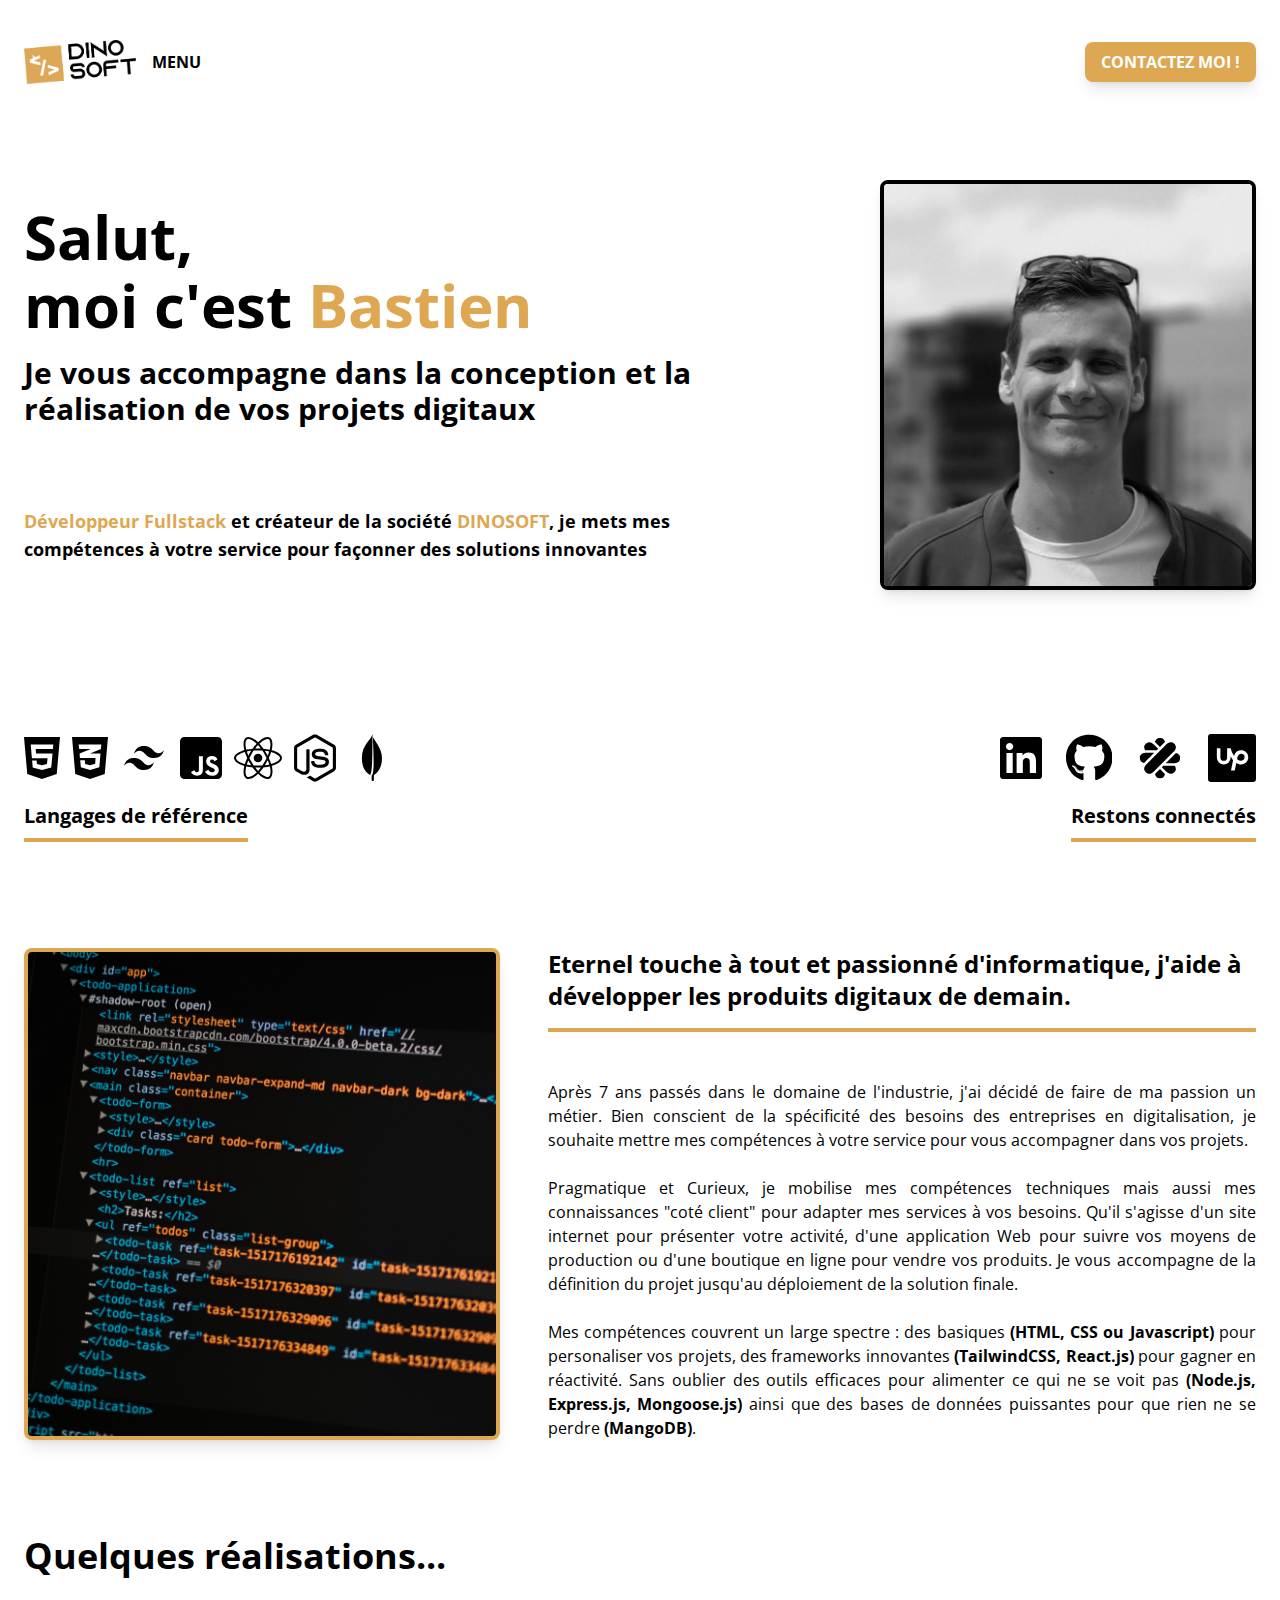
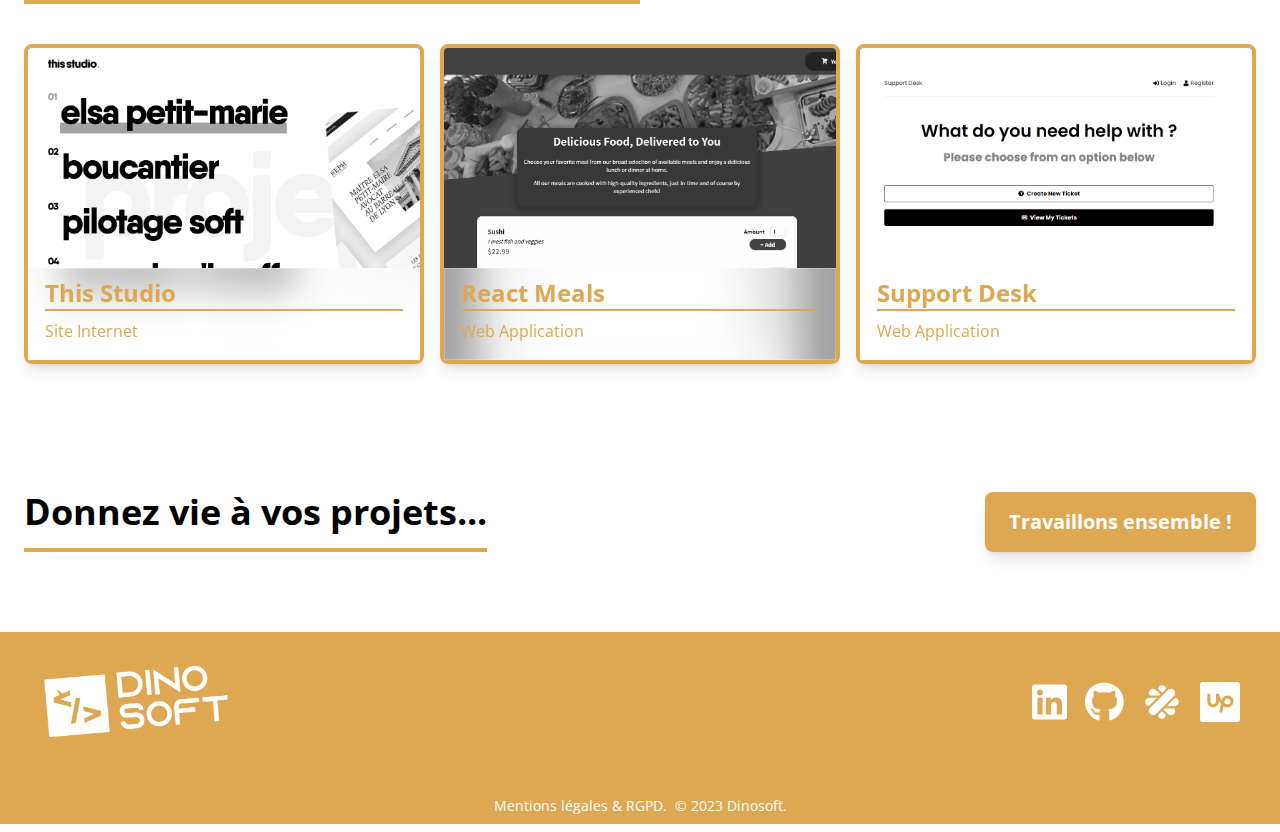
==== index.html @ 4c1377de "Add files via upload" ====
<!DOCTYPE html>
<html lang="en">
	<head>
		<meta charset="UTF-8" />
		<meta http-equiv="X-UA-Compatible" content="IE=edge" />
		<meta name="viewport" content="width=device-width, initial-scale=1.0" />
		<link rel="preconnect" href="https://fonts.googleapis.com" />
		<link rel="preconnect" href="https://fonts.gstatic.com" crossorigin />
		<link
			href="https://fonts.googleapis.com/css2?family=Open+Sans:wght@400;700&display=swap"
			rel="stylesheet"
		/>
		<script src="js/script.js" defer></script>
		<link rel="stylesheet" href="css/style.css" />
		<title>Dinosoft</title>
	</head>
	<body>
		<!-- Hero Section -->
		<section id="hero">
			<!-- Hero Container -->
			<div
				class="container max-w-7xl mx-auto px-6 py-8 md:py-10 h-full md:h-screen"
			>
				<!--Nav Bar container -->
				<nav
					class="flex items-center justify-between space-x-4 font-bold w-full"
				>
					<!-- Logo & Menu Container -->
					<div
						class="flex items-center justify-start w-full md:space-x-4 md:w-1/3"
					>
						<!-- logo -->
						<a class="group w-28" href="index.html">
							<img
								class="group-hover:scale-105"
								src="./src/logo1.png"
								alt="logo"
							/>
						</a>
						<!-- Menu -->
						<div
							id="md-btn"
							class="hidden md:block hover:text-orange cursor-pointer"
						>
							MENU
						</div>
						<div
							id="md-menu"
							class="hidden space-x-3 justify-w-full items-center"
						>
							<a href="#header" class="hover:text-orange">Accueil</a>
							<a href="#about" class="hover:text-orange">A-propos</a>
							<a href="#projects" class="hover:text-orange">Projets</a>
						</div>
					</div>
					<button
						class="hidden px-4 py-2 bg-orange shadow-lg text-white rounded-lg md:block md:hover:scale-110"
					>
						<a href="mailto:contact@dinosoft.net?subject=Contact&body=Message">
							CONTACTEZ MOI !
						</a>
					</button>
					<!-- Hamburger Button -->
					<div class="md:hidden">
						<button
							id="menu-btn"
							type="button "
							class="z-40 block hamburger md:hidden focus:outline-none"
						>
							<span class="hamburger-top"></span>
							<span class="hamburger-middle"></span>
							<span class="hamburger-bottom"></span>
						</button>
					</div>
				</nav>
				<!-- Mobile Menu -->
				<div
					id="menu"
					class="absolute top-0 left-0 bottom-0 hidden flex-col self-end w-full min-h-screen space-y-24 py-4 pt-40 text-xl font-bold text-white uppercase bg-orange z-30"
				>
					<!-- Mobile Menu Title -->
					<div class="flex flex-col space-y-6 pl-12">
						<a href="#header" class="hover:text-black">Accueil</a>
						<a href="#about" class="hover:text-black">A-propos</a>
						<a href="#projects" class="hover:text-black">Projets</a>
					</div>
					<!-- CTA BUTTON -->
					<button
						class="px-6 py-2 bg-white shadow-lg text-orange rounded-lg self-center hover:scale-110"
					>
						<a href="mailto:contact@dinosoft.net?subject=Contact&body=Message">
							CONTACTEZ MOI !
						</a>
					</button>
					<!-- Mobile Social Container -->
					<div class="flex items-end space-x-2 w-52 self-center">
						<div
							class="flex space-x-2 mx-auto w-full items-center justify-between"
						>
							<div class="group h-10">
								<a
									href="https://www.linkedin.com/company/dinosoft-web/"
									target="_blank"
								>
									<svg
										class="h-10 fill-white group-hover:scale-105"
										viewBox="0 0 448 512"
									>
										<path
											d="M416 32H31.9C14.3 32 0 46.5 0 64.3v383.4C0 465.5 14.3 480 31.9 480H416c17.6 0 32-14.5 32-32.3V64.3c0-17.8-14.4-32.3-32-32.3zM135.4 416H69V202.2h66.5V416zm-33.2-243c-21.3 0-38.5-17.3-38.5-38.5S80.9 96 102.2 96c21.2 0 38.5 17.3 38.5 38.5 0 21.3-17.2 38.5-38.5 38.5zm282.1 243h-66.4V312c0-24.8-.5-56.7-34.5-56.7-34.6 0-39.9 27-39.9 54.9V416h-66.4V202.2h63.7v29.2h.9c8.9-16.8 30.6-34.5 62.9-34.5 67.2 0 79.7 44.3 79.7 101.9V416z"
										/>
									</svg>
								</a>
							</div>
							<div class="group h-10">
								<a
									href="https://github.com/dinosoft-web?tab=repositories"
									target="_blank"
								>
									<svg
										class="h-10 fill-white group-hover:scale-105"
										viewBox="0 0 496 512"
									>
										<path
											d="M165.9 397.4c0 2-2.3 3.6-5.2 3.6-3.3.3-5.6-1.3-5.6-3.6 0-2 2.3-3.6 5.2-3.6 3-.3 5.6 1.3 5.6 3.6zm-31.1-4.5c-.7 2 1.3 4.3 4.3 4.9 2.6 1 5.6 0 6.2-2s-1.3-4.3-4.3-5.2c-2.6-.7-5.5.3-6.2 2.3zm44.2-1.7c-2.9.7-4.9 2.6-4.6 4.9.3 2 2.9 3.3 5.9 2.6 2.9-.7 4.9-2.6 4.6-4.6-.3-1.9-3-3.2-5.9-2.9zM244.8 8C106.1 8 0 113.3 0 252c0 110.9 69.8 205.8 169.5 239.2 12.8 2.3 17.3-5.6 17.3-12.1 0-6.2-.3-40.4-.3-61.4 0 0-70 15-84.7-29.8 0 0-11.4-29.1-27.8-36.6 0 0-22.9-15.7 1.6-15.4 0 0 24.9 2 38.6 25.8 21.9 38.6 58.6 27.5 72.9 20.9 2.3-16 8.8-27.1 16-33.7-55.9-6.2-112.3-14.3-112.3-110.5 0-27.5 7.6-41.3 23.6-58.9-2.6-6.5-11.1-33.3 2.6-67.9 20.9-6.5 69 27 69 27 20-5.6 41.5-8.5 62.8-8.5s42.8 2.9 62.8 8.5c0 0 48.1-33.6 69-27 13.7 34.7 5.2 61.4 2.6 67.9 16 17.7 25.8 31.5 25.8 58.9 0 96.5-58.9 104.2-114.8 110.5 9.2 7.9 17 22.9 17 46.4 0 33.7-.3 75.4-.3 83.6 0 6.5 4.6 14.4 17.3 12.1C428.2 457.8 496 362.9 496 252 496 113.3 383.5 8 244.8 8zM97.2 352.9c-1.3 1-1 3.3.7 5.2 1.6 1.6 3.9 2.3 5.2 1 1.3-1 1-3.3-.7-5.2-1.6-1.6-3.9-2.3-5.2-1zm-10.8-8.1c-.7 1.3.3 2.9 2.3 3.9 1.6 1 3.6.7 4.3-.7.7-1.3-.3-2.9-2.3-3.9-2-.6-3.6-.3-4.3.7zm32.4 35.6c-1.6 1.3-1 4.3 1.3 6.2 2.3 2.3 5.2 2.6 6.5 1 1.3-1.3.7-4.3-1.3-6.2-2.2-2.3-5.2-2.6-6.5-1zm-11.4-14.7c-1.6 1-1.6 3.6 0 5.9 1.6 2.3 4.3 3.3 5.6 2.3 1.6-1.3 1.6-3.9 0-6.2-1.4-2.3-4-3.3-5.6-2z"
										/>
									</svg>
								</a>
							</div>

							<div class="group h-10">
								<a
									href="https://www.malt.fr/profile/bastiengradon?overview=true"
									target="_blank"
								>
									<svg
										class="h-10 fill-white group-hover:scale-105"
										viewBox="0 0 512 512"
									>
										<path
											d="m408.4 103.8c-32.5-32.4-67.1-11.4-88.8 10.2L114.8 318.8c-21.7 21.7-44.4 54.7-10.2 88.8c34.1 34.1 67 11.4 88.7-10.3l204.8-204.8c21.7-21.6 42.7-56.3 10.3-88.7zm-195.7-8.4 43.4 43.4 44.1-44.2c3-3 6-5.8 9.1-8.4c-4.6-23.3-17.9-44.4-53.3-44.4c-35.4 0-48.7 21.2-53.2 44.5c3.3 2.9 6.6 5.8 9.9 9.1zm87.5 322.1-44.1-44.1-43.4 43.3c-3.3 3.3-6.5 6.4-9.8 9.2c5 23.8 19 45.5 53.1 45.5c34.2 0 48.3-21.9 53.2-45.7c-3-2.6-6-5.2-9-8.2zm-105.9-217h-83.6c-30.7 0-70 9.7-70 55.5c0 34.3 21.9 48.3 45.8 53.2c2.8-3.2 107.8-108.7 107.8-108.7zm231.5 2.3c-2.6 3-107.9 108.8-107.9 108.8h82.4c30.7 0 70-7.3 70-55.6c0-35.3-21.1-48.6-44.5-53.2zm-204.1-29.7 14.9-14.9-43.3-43.4c-21.7-21.7-54.6-44.4-88.8-10.2c-25 25-19.4 49.4-6.2 69.1c4.1-.3 123.4-.6 123.4-.6zm68.7 165.9-15 15 44.2 44.1c21.7 21.7 56.3 42.7 88.7 10.3c24.2-24.2 18.7-49.7 5.3-70c-4.3.3-123.2.6-123.2.6z"
										/>
									</svg>
								</a>
							</div>
							<div class="group h-10">
								<a
									href="https://www.upwork.com/freelancers/~01a2ab9fb6e3ab8fea"
									target="_blank"
								>
									<svg
										class="h-10 fill-white group-hover:scale-105"
										viewBox="0 0 1024 1024"
									>
										<path
											d="M777.837 512.103c-8.072 40.739-47.4 65.863-88.383 59.16-23.872-3.906-47.072-16.17-68.82-33.868l9.66-46.418c8.072-40.747 47.636-75.33 88.383-67.257a75.206 75.206 0 0 1 59.16 88.383zM1024 64v896a64 64 0 0 1-64 64H64a64 64 0 0 1-64-64V64A64 64 0 0 1 64 0h896a64 64 0 0 1 64 64zM735.19 347.66a153.207 153.207 0 0 0-179.225 116.63c-35.657-52.55-62.015-114.338-72.75-161.553l-75.743.001V499.34a71.416 71.416 0 0 1-142.832 0V302.739h-75.743v199.484a147.16 147.16 0 0 0 294.318 0v-30.958c13.3 31.507 30.584 62.625 52.566 89.934l-45.393 218.11h79.907L603.24 620.98a217.3 217.3 0 0 0 72.414 27.266c83.209 15.397 163.628-37.522 180.067-120.53A153.214 153.214 0 0 0 735.19 347.66z"
										/>
									</svg>
								</a>
							</div>
						</div>
					</div>
				</div>

				<!-- Information Container-->
				<div
					class="flex items-center justify-between flex-col space-y-8 my-10 md:flex-row-reverse md:mt-24 md:space-y-0"
				>
					<!-- Image container  -->
					<div
						class="relative flex items-end justify-center md:justify-end md:w-4/12"
					>
						<img
							src="./src/Profile Picture1.jpg"
							alt=""
							class="rounded-lg shadow-lg border-4 border-black w-full md:w-11/12 z-0"
						/>
					</div>

					<!-- Text Container -->
					<div
						class="flex flex-col md:w-8/12 mt-0 space-y-8 md:space-y-20 items-center justify-center md:items-start"
					>
						<div class="flex flex-col space-y-8 md:space-y-5">
							<div class="flex flex-col space-y-2">
								<h1 class="text-5xl font-bold md:text-6xl">Salut,</h1>
								<h1 class="text-5xl font-bold text-start md:text-6xl">
									moi c'est <span class="text-orange">Bastien</span>
								</h1>
							</div>
							<h2
								class="text-2xl font-bold md:text-3xl md:max-w-3xl text-start"
							>
								Je vous accompagne dans la conception et la réalisation de vos
								projets digitaux
							</h2>
						</div>

						<p class="text-md font-bold md:text-lg md:max-w-3xl text-start">
							<span class="text-orange">Développeur Fullstack</span> et créateur
							de la société <span class="text-orange">DINOSOFT</span>, je mets
							mes compétences à votre service pour façonner des solutions
							innovantes
						</p>
					</div>
				</div>
				<!-- Socials & Language Container -->
				<div
					class="flex flex-col items-center justify-center mt-5 md:flex-row md:justify-between md:mt-36"
				>
					<!-- Language Container -->
					<div class="flex flex-col items:center w-full md:w-64 md:items-start">
						<div
							class="flex flex-wrap space-x-2 mx-auto w-full items-center justify-between md:flex-nowrap md:space-x-3"
						>
							<div class="group relative h-20 md:h-12">
								<a href="#">
									<svg
										class="h-20 md:h-12 group-hover:fill-orange group-hover:scale-110"
										viewBox="0 0 384 512"
									>
										<path
											d="m0 32 34.9 395.8L191.5 480l157.6-52.2L384 32H0zm308.2 127.9H124.4l4.1 49.4h175.6l-13.6 148.4-97.9 27v.3h-1.1l-98.7-27.3-6-75.8h47.7L138 320l53.5 14.5 53.7-14.5 6-62.2H84.3L71.5 112.2h241.1l-4.4 47.7z"
										/>
									</svg>
								</a>
								<div
									class="hidden absolute -top-12 px-2 py-1 border-2 text-md mb-4 font-bold text-orange border-orange rounded-lg shadow-lg group-hover:block"
								>
									HTML5
								</div>
							</div>
							<div class="group relative h-20 md:h-12">
								<a href="#">
									<svg
										class="h-20 md:h-12 group-hover:fill-orange group-hover:scale-110"
										viewBox="0 0 384 512"
									>
										<path
											d="m0 32 34.9 395.8L192 480l157.1-52.2L384 32H0zm313.1 80-4.8 47.3L193 208.6l-.3.1h111.5l-12.8 146.6-98.2 28.7-98.8-29.2-6.4-73.9h48.9l3.2 38.3 52.6 13.3 54.7-15.4 3.7-61.6-166.3-.5v-.1l-.2.1-3.6-46.3L193.1 162l6.5-2.7H76.7L70.9 112h242.2z"
										/>
									</svg>
								</a>
								<div
									class="hidden absolute -top-12 px-2 py-1 border-2 text-md mb-4 font-bold text-orange border-orange rounded-lg shadow-lg group-hover:block"
								>
									CSS3
								</div>
							</div>
							<div class="group relative h-20 md:h-12">
								<a href="#">
									<svg
										class="h-20 md:h-12 group-hover:fill-orange group-hover:scale-110"
										viewBox="0 0 24 24"
									>
										<path
											d="M12 6.036c-2.667 0-4.333 1.325-5 3.976 1-1.325 2.167-1.822 3.5-1.491.761.189 1.305.738 1.906 1.345C13.387 10.855 14.522 12 17 12c2.667 0 4.333-1.325 5-3.976-1 1.325-2.166 1.822-3.5 1.491-.761-.189-1.305-.738-1.907-1.345-.98-.99-2.114-2.134-4.593-2.134zM7 12c-2.667 0-4.333 1.325-5 3.976 1-1.326 2.167-1.822 3.5-1.491.761.189 1.305.738 1.907 1.345.98.989 2.115 2.134 4.594 2.134 2.667 0 4.333-1.325 5-3.976-1 1.325-2.167 1.822-3.5 1.491-.761-.189-1.305-.738-1.906-1.345C10.613 13.145 9.478 12 7 12z"
										/>
									</svg>
								</a>
								<div
									class="hidden absolute -top-12 px-2 py-1 border-2 text-md mb-4 font-bold text-orange border-orange rounded-lg shadow-lg group-hover:block"
								>
									TAILWINDCSS
								</div>
							</div>
							<div class="group relative h-24 md:h-12">
								<a href="#">
									<svg
										class="h-20 md:h-12 group-hover:fill-orange group-hover:scale-110"
										viewBox="0 0 448 512"
									>
										<path
											d="M400 32H48C21.5 32 0 53.5 0 80v352c0 26.5 21.5 48 48 48h352c26.5 0 48-21.5 48-48V80c0-26.5-21.5-48-48-48zM243.8 381.4c0 43.6-25.6 63.5-62.9 63.5-33.7 0-53.2-17.4-63.2-38.5l34.3-20.7c6.6 11.7 12.6 21.6 27.1 21.6 13.8 0 22.6-5.4 22.6-26.5V237.7h42.1v143.7zm99.6 63.5c-39.1 0-64.4-18.6-76.7-43l34.3-19.8c9 14.7 20.8 25.6 41.5 25.6 17.4 0 28.6-8.7 28.6-20.8 0-14.4-11.4-19.5-30.7-28l-10.5-4.5c-30.4-12.9-50.5-29.2-50.5-63.5 0-31.6 24.1-55.6 61.6-55.6 26.8 0 46 9.3 59.8 33.7L368 290c-7.2-12.9-15-18-27.1-18-12.3 0-20.1 7.8-20.1 18 0 12.6 7.8 17.7 25.9 25.6l10.5 4.5c35.8 15.3 55.9 31 55.9 66.2 0 37.8-29.8 58.6-69.7 58.6z"
										/>
									</svg>
								</a>
								<div
									class="hidden absolute -top-12 px-2 py-1 border-2 text-md mb-4 font-bold text-orange border-orange rounded-lg shadow-lg group-hover:block"
								>
									JAVASCRIPT
								</div>
							</div>
							<div class="group relative h-20 md:h-12">
								<a href="#">
									<svg
										class="h-20 md:h-12 group-hover:fill-orange group-hover:scale-110"
										viewBox="0 0 512 512"
									>
										<path
											d="M418.2 177.2c-5.4-1.8-10.8-3.5-16.2-5.1.9-3.7 1.7-7.4 2.5-11.1 12.3-59.6 4.2-107.5-23.1-123.3-26.3-15.1-69.2.6-112.6 38.4-4.3 3.7-8.5 7.6-12.5 11.5-2.7-2.6-5.5-5.2-8.3-7.7-45.5-40.4-91.1-57.4-118.4-41.5-26.2 15.2-34 60.3-23 116.7 1.1 5.6 2.3 11.1 3.7 16.7-6.4 1.8-12.7 3.8-18.6 5.9C38.3 196.2 0 225.4 0 255.6c0 31.2 40.8 62.5 96.3 81.5 4.5 1.5 9 3 13.6 4.3-1.5 6-2.8 11.9-4 18-10.5 55.5-2.3 99.5 23.9 114.6 27 15.6 72.4-.4 116.6-39.1 3.5-3.1 7-6.3 10.5-9.7 4.4 4.3 9 8.4 13.6 12.4 42.8 36.8 85.1 51.7 111.2 36.6 27-15.6 35.8-62.9 24.4-120.5-.9-4.4-1.9-8.9-3-13.5 3.2-.9 6.3-1.9 9.4-2.9 57.7-19.1 99.5-50 99.5-81.7 0-30.3-39.4-59.7-93.8-78.4zM282.9 92.3c37.2-32.4 71.9-45.1 87.7-36 16.9 9.7 23.4 48.9 12.8 100.4-.7 3.4-1.4 6.7-2.3 10-22.2-5-44.7-8.6-67.3-10.6-13-18.6-27.2-36.4-42.6-53.1 3.9-3.7 7.7-7.2 11.7-10.7zM167.2 307.5c5.1 8.7 10.3 17.4 15.8 25.9-15.6-1.7-31.1-4.2-46.4-7.5 4.4-14.4 9.9-29.3 16.3-44.5 4.6 8.8 9.3 17.5 14.3 26.1zm-30.3-120.3c14.4-3.2 29.7-5.8 45.6-7.8-5.3 8.3-10.5 16.8-15.4 25.4-4.9 8.5-9.7 17.2-14.2 26-6.3-14.9-11.6-29.5-16-43.6zm27.4 68.9c6.6-13.8 13.8-27.3 21.4-40.6s15.8-26.2 24.4-38.9c15-1.1 30.3-1.7 45.9-1.7s31 .6 45.9 1.7c8.5 12.6 16.6 25.5 24.3 38.7s14.9 26.7 21.7 40.4c-6.7 13.8-13.9 27.4-21.6 40.8-7.6 13.3-15.7 26.2-24.2 39-14.9 1.1-30.4 1.6-46.1 1.6s-30.9-.5-45.6-1.4c-8.7-12.7-16.9-25.7-24.6-39s-14.8-26.8-21.5-40.6zm180.6 51.2c5.1-8.8 9.9-17.7 14.6-26.7 6.4 14.5 12 29.2 16.9 44.3-15.5 3.5-31.2 6.2-47 8 5.4-8.4 10.5-17 15.5-25.6zm14.4-76.5c-4.7-8.8-9.5-17.6-14.5-26.2-4.9-8.5-10-16.9-15.3-25.2 16.1 2 31.5 4.7 45.9 8-4.6 14.8-10 29.2-16.1 43.4zM256.2 118.3c10.5 11.4 20.4 23.4 29.6 35.8-19.8-.9-39.7-.9-59.5 0 9.8-12.9 19.9-24.9 29.9-35.8zM140.2 57c16.8-9.8 54.1 4.2 93.4 39 2.5 2.2 5 4.6 7.6 7-15.5 16.7-29.8 34.5-42.9 53.1-22.6 2-45 5.5-67.2 10.4-1.3-5.1-2.4-10.3-3.5-15.5-9.4-48.4-3.2-84.9 12.6-94zm-24.5 263.6c-4.2-1.2-8.3-2.5-12.4-3.9-21.3-6.7-45.5-17.3-63-31.2-10.1-7-16.9-17.8-18.8-29.9 0-18.3 31.6-41.7 77.2-57.6 5.7-2 11.5-3.8 17.3-5.5 6.8 21.7 15 43 24.5 63.6-9.6 20.9-17.9 42.5-24.8 64.5zm116.6 98c-16.5 15.1-35.6 27.1-56.4 35.3-11.1 5.3-23.9 5.8-35.3 1.3-15.9-9.2-22.5-44.5-13.5-92 1.1-5.6 2.3-11.2 3.7-16.7 22.4 4.8 45 8.1 67.9 9.8 13.2 18.7 27.7 36.6 43.2 53.4-3.2 3.1-6.4 6.1-9.6 8.9zm24.5-24.3c-10.2-11-20.4-23.2-30.3-36.3 9.6.4 19.5.6 29.5.6 10.3 0 20.4-.2 30.4-.7-9.2 12.7-19.1 24.8-29.6 36.4zm130.7 30c-.9 12.2-6.9 23.6-16.5 31.3-15.9 9.2-49.8-2.8-86.4-34.2-4.2-3.6-8.4-7.5-12.7-11.5 15.3-16.9 29.4-34.8 42.2-53.6 22.9-1.9 45.7-5.4 68.2-10.5 1 4.1 1.9 8.2 2.7 12.2 4.9 21.6 5.7 44.1 2.5 66.3zm18.2-107.5c-2.8.9-5.6 1.8-8.5 2.6-7-21.8-15.6-43.1-25.5-63.8 9.6-20.4 17.7-41.4 24.5-62.9 5.2 1.5 10.2 3.1 15 4.7 46.6 16 79.3 39.8 79.3 58 0 19.6-34.9 44.9-84.8 61.4zm-149.7-15c25.3 0 45.8-20.5 45.8-45.8s-20.5-45.8-45.8-45.8c-25.3 0-45.8 20.5-45.8 45.8s20.5 45.8 45.8 45.8z"
										/>
									</svg>
								</a>
								<div
									class="hidden absolute -top-12 px-2 py-1 border-2 text-md mb-4 font-bold text-orange border-orange rounded-lg shadow-lg group-hover:block"
								>
									REACT.JS
								</div>
							</div>
							<div class="group relative h-20 md:h-12">
								<a href="#">
									<svg
										viewBox="0 0 448 512"
										class="h-20 md:h-12 group-hover:fill-orange group-hover:scale-110"
									>
										<path
											d="M224 508c-6.7 0-13.5-1.8-19.4-5.2l-61.7-36.5c-9.2-5.2-4.7-7-1.7-8 12.3-4.3 14.8-5.2 27.9-12.7 1.4-.8 3.2-.5 4.6.4l47.4 28.1c1.7 1 4.1 1 5.7 0l184.7-106.6c1.7-1 2.8-3 2.8-5V149.3c0-2.1-1.1-4-2.9-5.1L226.8 37.7c-1.7-1-4-1-5.7 0L36.6 144.3c-1.8 1-2.9 3-2.9 5.1v213.1c0 2 1.1 4 2.9 4.9l50.6 29.2c27.5 13.7 44.3-2.4 44.3-18.7V167.5c0-3 2.4-5.3 5.4-5.3h23.4c2.9 0 5.4 2.3 5.4 5.3V378c0 36.6-20 57.6-54.7 57.6-10.7 0-19.1 0-42.5-11.6l-48.4-27.9C8.1 389.2.7 376.3.7 362.4V149.3c0-13.8 7.4-26.8 19.4-33.7L204.6 9c11.7-6.6 27.2-6.6 38.8 0l184.7 106.7c12 6.9 19.4 19.8 19.4 33.7v213.1c0 13.8-7.4 26.7-19.4 33.7L243.4 502.8c-5.9 3.4-12.6 5.2-19.4 5.2zm149.1-210.1c0-39.9-27-50.5-83.7-58-57.4-7.6-63.2-11.5-63.2-24.9 0-11.1 4.9-25.9 47.4-25.9 37.9 0 51.9 8.2 57.7 33.8.5 2.4 2.7 4.2 5.2 4.2h24c1.5 0 2.9-.6 3.9-1.7s1.5-2.6 1.4-4.1c-3.7-44.1-33-64.6-92.2-64.6-52.7 0-84.1 22.2-84.1 59.5 0 40.4 31.3 51.6 81.8 56.6 60.5 5.9 65.2 14.8 65.2 26.7 0 20.6-16.6 29.4-55.5 29.4-48.9 0-59.6-12.3-63.2-36.6-.4-2.6-2.6-4.5-5.3-4.5h-23.9c-3 0-5.3 2.4-5.3 5.3 0 31.1 16.9 68.2 97.8 68.2 58.4-.1 92-23.2 92-63.4z"
										/>
									</svg>
								</a>
								<div
									class="hidden absolute -top-12 px-2 py-1 border-2 text-md mb-4 font-bold text-orange border-orange rounded-lg shadow-lg group-hover:block"
								>
									NODE.JS
								</div>
							</div>
							<div class="group relative h-20 md:h-12">
								<a href="#">
									<svg
										viewBox="0 0 100 100"
										class="h-20 md:h-12 group-hover:fill-orange group-hover:scale-110"
									>
										<path
											d="M51.167,0c-1.959,11.753-22.245,21.568-22.245,50.217c0,25.908,14.264,33.808,17.203,35.033
	C51.511,79.617,50.677,33.056,51.167,0z"
										/>
										<path
											d="M51.875,6.375c2.5,6.625,18.918,23.273,18.918,43.842s-9.06,30.118-16.895,35.749c0,0,0,7.897,0,9.611
	s-1.377,2.571-2.234,2.571s-2.418-0.796-2.418-2.143s0-9.427,0-9.427C56.346,83.395,52.242,27.066,51.875,6.375z"
										/>
									</svg>
								</a>
								<div
									class="hidden absolute -top-12 px-2 py-1 border-2 text-md mb-4 font-bold text-orange border-orange rounded-lg shadow-lg group-hover:block"
								>
									MANGODB
								</div>
							</div>
						</div>
						<h1
							class="text-center border-b-4 border-orange mt-5 pb-2 font-bold text-xl md:text-start"
						>
							Langages de référence
						</h1>
					</div>
					<!-- Social Container -->
					<div class="hidden md:flex md:flex-col items-end space-x-3 w-64">
						<div
							class="flex space-x-3 mx-auto w-full items-center justify-between"
						>
							<div class="group h-24 md:h-12">
								<a
									href="https://www.linkedin.com/company/dinosoft-web/"
									target="_blank"
								>
									<svg
										class="h-24 md:h-12 group-hover:fill-orange group-hover:scale-110"
										viewBox="0 0 448 512"
									>
										<path
											d="M416 32H31.9C14.3 32 0 46.5 0 64.3v383.4C0 465.5 14.3 480 31.9 480H416c17.6 0 32-14.5 32-32.3V64.3c0-17.8-14.4-32.3-32-32.3zM135.4 416H69V202.2h66.5V416zm-33.2-243c-21.3 0-38.5-17.3-38.5-38.5S80.9 96 102.2 96c21.2 0 38.5 17.3 38.5 38.5 0 21.3-17.2 38.5-38.5 38.5zm282.1 243h-66.4V312c0-24.8-.5-56.7-34.5-56.7-34.6 0-39.9 27-39.9 54.9V416h-66.4V202.2h63.7v29.2h.9c8.9-16.8 30.6-34.5 62.9-34.5 67.2 0 79.7 44.3 79.7 101.9V416z"
										/>
									</svg>
								</a>
							</div>
							<div class="group h-24 md:h-12">
								<a
									href="https://github.com/dinosoft-web?tab=repositories"
									target="_blank"
								>
									<svg
										class="h-24 md:h-12 group-hover:fill-orange group-hover:scale-110"
										viewBox="0 0 496 512"
									>
										<path
											d="M165.9 397.4c0 2-2.3 3.6-5.2 3.6-3.3.3-5.6-1.3-5.6-3.6 0-2 2.3-3.6 5.2-3.6 3-.3 5.6 1.3 5.6 3.6zm-31.1-4.5c-.7 2 1.3 4.3 4.3 4.9 2.6 1 5.6 0 6.2-2s-1.3-4.3-4.3-5.2c-2.6-.7-5.5.3-6.2 2.3zm44.2-1.7c-2.9.7-4.9 2.6-4.6 4.9.3 2 2.9 3.3 5.9 2.6 2.9-.7 4.9-2.6 4.6-4.6-.3-1.9-3-3.2-5.9-2.9zM244.8 8C106.1 8 0 113.3 0 252c0 110.9 69.8 205.8 169.5 239.2 12.8 2.3 17.3-5.6 17.3-12.1 0-6.2-.3-40.4-.3-61.4 0 0-70 15-84.7-29.8 0 0-11.4-29.1-27.8-36.6 0 0-22.9-15.7 1.6-15.4 0 0 24.9 2 38.6 25.8 21.9 38.6 58.6 27.5 72.9 20.9 2.3-16 8.8-27.1 16-33.7-55.9-6.2-112.3-14.3-112.3-110.5 0-27.5 7.6-41.3 23.6-58.9-2.6-6.5-11.1-33.3 2.6-67.9 20.9-6.5 69 27 69 27 20-5.6 41.5-8.5 62.8-8.5s42.8 2.9 62.8 8.5c0 0 48.1-33.6 69-27 13.7 34.7 5.2 61.4 2.6 67.9 16 17.7 25.8 31.5 25.8 58.9 0 96.5-58.9 104.2-114.8 110.5 9.2 7.9 17 22.9 17 46.4 0 33.7-.3 75.4-.3 83.6 0 6.5 4.6 14.4 17.3 12.1C428.2 457.8 496 362.9 496 252 496 113.3 383.5 8 244.8 8zM97.2 352.9c-1.3 1-1 3.3.7 5.2 1.6 1.6 3.9 2.3 5.2 1 1.3-1 1-3.3-.7-5.2-1.6-1.6-3.9-2.3-5.2-1zm-10.8-8.1c-.7 1.3.3 2.9 2.3 3.9 1.6 1 3.6.7 4.3-.7.7-1.3-.3-2.9-2.3-3.9-2-.6-3.6-.3-4.3.7zm32.4 35.6c-1.6 1.3-1 4.3 1.3 6.2 2.3 2.3 5.2 2.6 6.5 1 1.3-1.3.7-4.3-1.3-6.2-2.2-2.3-5.2-2.6-6.5-1zm-11.4-14.7c-1.6 1-1.6 3.6 0 5.9 1.6 2.3 4.3 3.3 5.6 2.3 1.6-1.3 1.6-3.9 0-6.2-1.4-2.3-4-3.3-5.6-2z"
										/>
									</svg>
								</a>
							</div>

							<div class="group h-24 md:h-12">
								<a
									href="https://www.malt.fr/profile/bastiengradon?overview=true"
									target="_blank"
								>
									<svg
										class="h-24 md:h-12 group-hover:fill-orange group-hover:scale-110"
										viewBox="0 0 512 512"
									>
										<path
											d="m408.4 103.8c-32.5-32.4-67.1-11.4-88.8 10.2L114.8 318.8c-21.7 21.7-44.4 54.7-10.2 88.8c34.1 34.1 67 11.4 88.7-10.3l204.8-204.8c21.7-21.6 42.7-56.3 10.3-88.7zm-195.7-8.4 43.4 43.4 44.1-44.2c3-3 6-5.8 9.1-8.4c-4.6-23.3-17.9-44.4-53.3-44.4c-35.4 0-48.7 21.2-53.2 44.5c3.3 2.9 6.6 5.8 9.9 9.1zm87.5 322.1-44.1-44.1-43.4 43.3c-3.3 3.3-6.5 6.4-9.8 9.2c5 23.8 19 45.5 53.1 45.5c34.2 0 48.3-21.9 53.2-45.7c-3-2.6-6-5.2-9-8.2zm-105.9-217h-83.6c-30.7 0-70 9.7-70 55.5c0 34.3 21.9 48.3 45.8 53.2c2.8-3.2 107.8-108.7 107.8-108.7zm231.5 2.3c-2.6 3-107.9 108.8-107.9 108.8h82.4c30.7 0 70-7.3 70-55.6c0-35.3-21.1-48.6-44.5-53.2zm-204.1-29.7 14.9-14.9-43.3-43.4c-21.7-21.7-54.6-44.4-88.8-10.2c-25 25-19.4 49.4-6.2 69.1c4.1-.3 123.4-.6 123.4-.6zm68.7 165.9-15 15 44.2 44.1c21.7 21.7 56.3 42.7 88.7 10.3c24.2-24.2 18.7-49.7 5.3-70c-4.3.3-123.2.6-123.2.6z"
										/>
									</svg>
								</a>
							</div>
							<div class="group h-24 md:h-12">
								<a
									href="https://www.upwork.com/freelancers/~01a2ab9fb6e3ab8fea"
									target="_blank"
								>
									<svg
										class="h-24 md:h-12 group-hover:fill-orange group-hover:scale-110"
										viewBox="0 0 1024 1024"
									>
										<path
											d="M777.837 512.103c-8.072 40.739-47.4 65.863-88.383 59.16-23.872-3.906-47.072-16.17-68.82-33.868l9.66-46.418c8.072-40.747 47.636-75.33 88.383-67.257a75.206 75.206 0 0 1 59.16 88.383zM1024 64v896a64 64 0 0 1-64 64H64a64 64 0 0 1-64-64V64A64 64 0 0 1 64 0h896a64 64 0 0 1 64 64zM735.19 347.66a153.207 153.207 0 0 0-179.225 116.63c-35.657-52.55-62.015-114.338-72.75-161.553l-75.743.001V499.34a71.416 71.416 0 0 1-142.832 0V302.739h-75.743v199.484a147.16 147.16 0 0 0 294.318 0v-30.958c13.3 31.507 30.584 62.625 52.566 89.934l-45.393 218.11h79.907L603.24 620.98a217.3 217.3 0 0 0 72.414 27.266c83.209 15.397 163.628-37.522 180.067-120.53A153.214 153.214 0 0 0 735.19 347.66z"
										/>
									</svg>
								</a>
							</div>
						</div>
						<h1
							class="text-center border-b-4 border-orange mt-5 pb-2 font-bold text-xl"
						>
							Restons connectés
						</h1>
					</div>
				</div>
			</div>
		</section>
		<section id="about">
			<!-- About Container -->
			<div
				class="container flex flex-col space-y-6 max-w-7xl mx-auto px-6 py-8 md:py-12 md:flex-row md:space-y-0 md:space-x-4"
			>
				<!-- Img Container -->
				<div
					id="images"
					class="w-full h-60 md:w-2/3 md:h-auto rounded-lg shadow-lg mr-8 border-4 border-orange"
				></div>
				<!-- Text Container -->
				<div class="w-full flex flex-col items-center justify-center space-y-6">
					<h1
						class="text-center font-bold text-2xl mb-6 pb-4 border-b-4 border-orange md:text-start"
					>
						Eternel touche à tout et passionné d'informatique, j'aide à
						développer les produits digitaux de demain.
					</h1>
					<p class="text-justify">
						Après 7 ans passés dans le domaine de l'industrie, j'ai décidé de
						faire de ma passion un métier. Bien conscient de la spécificité des
						besoins des entreprises en digitalisation, je souhaite mettre mes
						compétences à votre service pour vous accompagner dans vos projets.
					</p>
					<p class="text-justify">
						Pragmatique et Curieux, je mobilise mes compétences techniques mais
						aussi mes connaissances "coté client" pour adapter mes services à
						vos besoins. Qu'il s'agisse d'un site internet pour présenter votre
						activité, d'une application Web pour suivre vos moyens de production
						ou d'une boutique en ligne pour vendre vos produits. Je vous
						accompagne de la définition du projet jusqu'au déploiement de la
						solution finale.
					</p>
					<p class="text-justify">
						Mes compétences couvrent un large spectre : des basiques
						<span class="font-bold">(HTML, CSS ou Javascript)</span> pour
						personaliser vos projets, des frameworks innovantes
						<span class="font-bold">(TailwindCSS, React.js)</span> pour gagner
						en réactivité. Sans oublier des outils efficaces pour alimenter ce
						qui ne se voit pas
						<span class="font-bold">(Node.js, Express.js, Mongoose.js)</span>
						ainsi que des bases de données puissantes pour que rien ne se perdre
						<span class="font-bold">(MangoDB)</span>.
					</p>
				</div>
			</div>
		</section>
		<section id="projects">
			<!-- Project Container -->
			<div
				class="container flex flex-col space-y-10 max-w-7xl mx-auto px-6 py-8 md:py-12"
			>
				<!-- Header -->
				<div class="text-4xl font-bold border-b-4 border-orange pb-6 w-1/2">
					Quelques réalisations...
				</div>
				<!-- Card Container-->
				<div
					class="flex flex-col space-y-6 items-center justify-center md:flex-row md:space-y-0 md:space-x-4"
				>
					<!-- Card 1 -->
					<div
						id="card-1"
						class="relative group w-full h-80 text-orange border-4 border-orange rounded-lg shadow-lg flex flex-col items-start justify-end md:w-1/3 hover:bg-white hover:border-4 hover:border-orange"
					>
						<!-- Card Title Container -->
						<div class="card-title w-full pt-2">
							<h2
								class="font-bold text-2xl mx-4 border-b-2 border-orange group-hover:hidden"
							>
								This Studio
							</h2>
							<p class="text-md mx-4 mt-2 mb-4 group-hover:hidden">
								Site Internet
							</p>
						</div>
						<!-- Tag Container  -->
						<div
							class="absolute bottom-4 items-center space-x-2 hidden text-white group-hover:flex px-4"
						>
							<!-- Tag -->
							<div class="text-xs font-bold bg-orange py-2 px-6 rounded-lg">
								HTML
							</div>
							<!-- Tag -->
							<div class="text-xs font-bold bg-orange py-2 px-6 rounded-lg">
								CSS
							</div>
							<!-- Tag -->
							<div class="text-xs font-bold bg-orange py-2 px-6 rounded-lg">
								JS
							</div>
						</div>
						<!-- Action Container -->
						<div
							class="absolute top-4 right-4 hidden space-x-3 px-4 justify-center items-center group-hover:flex"
						>
							<div class="h-8">
								<a href="#">
									<svg class="h-8 fill-orange" viewBox="0 0 496 512">
										<path
											d="M165.9 397.4c0 2-2.3 3.6-5.2 3.6-3.3.3-5.6-1.3-5.6-3.6 0-2 2.3-3.6 5.2-3.6 3-.3 5.6 1.3 5.6 3.6zm-31.1-4.5c-.7 2 1.3 4.3 4.3 4.9 2.6 1 5.6 0 6.2-2s-1.3-4.3-4.3-5.2c-2.6-.7-5.5.3-6.2 2.3zm44.2-1.7c-2.9.7-4.9 2.6-4.6 4.9.3 2 2.9 3.3 5.9 2.6 2.9-.7 4.9-2.6 4.6-4.6-.3-1.9-3-3.2-5.9-2.9zM244.8 8C106.1 8 0 113.3 0 252c0 110.9 69.8 205.8 169.5 239.2 12.8 2.3 17.3-5.6 17.3-12.1 0-6.2-.3-40.4-.3-61.4 0 0-70 15-84.7-29.8 0 0-11.4-29.1-27.8-36.6 0 0-22.9-15.7 1.6-15.4 0 0 24.9 2 38.6 25.8 21.9 38.6 58.6 27.5 72.9 20.9 2.3-16 8.8-27.1 16-33.7-55.9-6.2-112.3-14.3-112.3-110.5 0-27.5 7.6-41.3 23.6-58.9-2.6-6.5-11.1-33.3 2.6-67.9 20.9-6.5 69 27 69 27 20-5.6 41.5-8.5 62.8-8.5s42.8 2.9 62.8 8.5c0 0 48.1-33.6 69-27 13.7 34.7 5.2 61.4 2.6 67.9 16 17.7 25.8 31.5 25.8 58.9 0 96.5-58.9 104.2-114.8 110.5 9.2 7.9 17 22.9 17 46.4 0 33.7-.3 75.4-.3 83.6 0 6.5 4.6 14.4 17.3 12.1C428.2 457.8 496 362.9 496 252 496 113.3 383.5 8 244.8 8zM97.2 352.9c-1.3 1-1 3.3.7 5.2 1.6 1.6 3.9 2.3 5.2 1 1.3-1 1-3.3-.7-5.2-1.6-1.6-3.9-2.3-5.2-1zm-10.8-8.1c-.7 1.3.3 2.9 2.3 3.9 1.6 1 3.6.7 4.3-.7.7-1.3-.3-2.9-2.3-3.9-2-.6-3.6-.3-4.3.7zm32.4 35.6c-1.6 1.3-1 4.3 1.3 6.2 2.3 2.3 5.2 2.6 6.5 1 1.3-1.3.7-4.3-1.3-6.2-2.2-2.3-5.2-2.6-6.5-1zm-11.4-14.7c-1.6 1-1.6 3.6 0 5.9 1.6 2.3 4.3 3.3 5.6 2.3 1.6-1.3 1.6-3.9 0-6.2-1.4-2.3-4-3.3-5.6-2z"
										/>
									</svg>
								</a>
							</div>
							<div class="h-6">
								<a href="#">
									<svg class="h-6 fill-orange" viewBox="0 0 496 512">
										<path
											d="M320 0c-17.7 0-32 14.3-32 32s14.3 32 32 32h82.7L201.4 265.4c-12.5 12.5-12.5 32.8 0 45.3s32.8 12.5 45.3 0L448 109.3V192c0 17.7 14.3 32 32 32s32-14.3 32-32V32c0-17.7-14.3-32-32-32H320zM80 32C35.8 32 0 67.8 0 112V432c0 44.2 35.8 80 80 80H400c44.2 0 80-35.8 80-80V320c0-17.7-14.3-32-32-32s-32 14.3-32 32V432c0 8.8-7.2 16-16 16H80c-8.8 0-16-7.2-16-16V112c0-8.8 7.2-16 16-16H192c17.7 0 32-14.3 32-32s-14.3-32-32-32H80z"
										/>
									</svg>
								</a>
							</div>
						</div>
						<!-- Logo -->
						<div
							class="absolute hidden top-1/2 -translate-y-1/2 left-1/2 -translate-x-1/2 w-64 group-hover:block"
						>
							<img class="w-64 h-auto" src="./src/logo1.png" alt="" />
						</div>
					</div>

					<!-- Card 2 -->
					<div
						id="card-2"
						class="relative group w-full h-80 text-orange border-4 border-orange rounded-lg shadow-lg flex flex-col items-start justify-end md:w-1/3 hover:bg-white hover:border-4 hover:border-orange"
					>
						<!-- Card Title Container -->
						<div class="card-title w-full pt-2">
							<h2
								class="font-bold text-2xl mx-4 border-b-2 border-orange group-hover:hidden"
							>
								React Meals
							</h2>
							<p class="text-md mx-4 mt-2 mb-4 group-hover:hidden">
								Web Application
							</p>
						</div>
						<!-- Tag Container  -->
						<div
							class="absolute bottom-4 items-center space-x-2 hidden text-white group-hover:flex px-4"
						>
							<!-- Tag -->
							<div class="text-xs font-bold bg-orange py-2 px-6 rounded-lg">
								REACT.JS
							</div>
							<!-- Tag -->
							<div class="text-xs font-bold bg-orange py-2 px-6 rounded-lg">
								FIREBASE
							</div>
						</div>
						<!-- Action Container -->
						<div
							class="absolute top-4 right-4 hidden space-x-3 px-4 justify-center items-center group-hover:flex"
						>
							<div class="h-8">
								<a
									href="https://github.com/dinosoft-web/React-Meals"
									target="_blank"
								>
									<svg class="h-8 fill-orange" viewBox="0 0 496 512">
										<path
											d="M165.9 397.4c0 2-2.3 3.6-5.2 3.6-3.3.3-5.6-1.3-5.6-3.6 0-2 2.3-3.6 5.2-3.6 3-.3 5.6 1.3 5.6 3.6zm-31.1-4.5c-.7 2 1.3 4.3 4.3 4.9 2.6 1 5.6 0 6.2-2s-1.3-4.3-4.3-5.2c-2.6-.7-5.5.3-6.2 2.3zm44.2-1.7c-2.9.7-4.9 2.6-4.6 4.9.3 2 2.9 3.3 5.9 2.6 2.9-.7 4.9-2.6 4.6-4.6-.3-1.9-3-3.2-5.9-2.9zM244.8 8C106.1 8 0 113.3 0 252c0 110.9 69.8 205.8 169.5 239.2 12.8 2.3 17.3-5.6 17.3-12.1 0-6.2-.3-40.4-.3-61.4 0 0-70 15-84.7-29.8 0 0-11.4-29.1-27.8-36.6 0 0-22.9-15.7 1.6-15.4 0 0 24.9 2 38.6 25.8 21.9 38.6 58.6 27.5 72.9 20.9 2.3-16 8.8-27.1 16-33.7-55.9-6.2-112.3-14.3-112.3-110.5 0-27.5 7.6-41.3 23.6-58.9-2.6-6.5-11.1-33.3 2.6-67.9 20.9-6.5 69 27 69 27 20-5.6 41.5-8.5 62.8-8.5s42.8 2.9 62.8 8.5c0 0 48.1-33.6 69-27 13.7 34.7 5.2 61.4 2.6 67.9 16 17.7 25.8 31.5 25.8 58.9 0 96.5-58.9 104.2-114.8 110.5 9.2 7.9 17 22.9 17 46.4 0 33.7-.3 75.4-.3 83.6 0 6.5 4.6 14.4 17.3 12.1C428.2 457.8 496 362.9 496 252 496 113.3 383.5 8 244.8 8zM97.2 352.9c-1.3 1-1 3.3.7 5.2 1.6 1.6 3.9 2.3 5.2 1 1.3-1 1-3.3-.7-5.2-1.6-1.6-3.9-2.3-5.2-1zm-10.8-8.1c-.7 1.3.3 2.9 2.3 3.9 1.6 1 3.6.7 4.3-.7.7-1.3-.3-2.9-2.3-3.9-2-.6-3.6-.3-4.3.7zm32.4 35.6c-1.6 1.3-1 4.3 1.3 6.2 2.3 2.3 5.2 2.6 6.5 1 1.3-1.3.7-4.3-1.3-6.2-2.2-2.3-5.2-2.6-6.5-1zm-11.4-14.7c-1.6 1-1.6 3.6 0 5.9 1.6 2.3 4.3 3.3 5.6 2.3 1.6-1.3 1.6-3.9 0-6.2-1.4-2.3-4-3.3-5.6-2z"
										/>
									</svg>
								</a>
							</div>
							<div class="h-6">
								<a href="https://react-meals-nine.vercel.app/" target="_blank">
									<svg class="h-6 fill-orange" viewBox="0 0 496 512">
										<path
											d="M320 0c-17.7 0-32 14.3-32 32s14.3 32 32 32h82.7L201.4 265.4c-12.5 12.5-12.5 32.8 0 45.3s32.8 12.5 45.3 0L448 109.3V192c0 17.7 14.3 32 32 32s32-14.3 32-32V32c0-17.7-14.3-32-32-32H320zM80 32C35.8 32 0 67.8 0 112V432c0 44.2 35.8 80 80 80H400c44.2 0 80-35.8 80-80V320c0-17.7-14.3-32-32-32s-32 14.3-32 32V432c0 8.8-7.2 16-16 16H80c-8.8 0-16-7.2-16-16V112c0-8.8 7.2-16 16-16H192c17.7 0 32-14.3 32-32s-14.3-32-32-32H80z"
										/>
									</svg>
								</a>
							</div>
						</div>
						<!-- Logo -->
						<div
							class="absolute hidden top-1/2 -translate-y-1/2 left-1/2 -translate-x-1/2 w-64 group-hover:block"
						>
							<img class="w-64 h-auto" src="./src/logo1.png" alt="" />
						</div>
					</div>

					<!-- Card 3 -->
					<div
						id="card-3"
						class="relative group w-full h-80 text-orange border-4 border-orange rounded-lg shadow-lg flex flex-col items-start justify-end md:w-1/3 hover:bg-white hover:border-4 hover:border-orange"
					>
						<!-- Card Title Container -->
						<div class="card-title w-full pt-2">
							<h2
								class="font-bold text-2xl mx-4 border-b-2 border-orange group-hover:hidden"
							>
								Support Desk
							</h2>
							<p class="text-md mx-4 mt-2 mb-4 group-hover:hidden">
								Web Application
							</p>
						</div>
						<!-- Tag Container  -->
						<div
							class="absolute bottom-4 items-center space-x-2 hidden text-white group-hover:flex px-4"
						>
							<!-- Tag -->
							<div class="text-xs font-bold bg-orange py-2 px-6 rounded-lg">
								REACT.JS
							</div>
							<!-- Tag -->
							<div class="text-xs font-bold bg-orange py-2 px-6 rounded-lg">
								NODE.JS
							</div>
							<!-- Tag -->
							<div class="text-xs font-bold bg-orange py-2 px-6 rounded-lg">
								MANGODB
							</div>
						</div>
						<!-- Action Container -->
						<div
							class="absolute top-4 right-4 hidden space-x-3 px-4 justify-center items-center group-hover:flex"
						>
							<div class="h-8">
								<a href="#">
									<svg class="h-8 fill-orange" viewBox="0 0 496 512">
										<path
											d="M165.9 397.4c0 2-2.3 3.6-5.2 3.6-3.3.3-5.6-1.3-5.6-3.6 0-2 2.3-3.6 5.2-3.6 3-.3 5.6 1.3 5.6 3.6zm-31.1-4.5c-.7 2 1.3 4.3 4.3 4.9 2.6 1 5.6 0 6.2-2s-1.3-4.3-4.3-5.2c-2.6-.7-5.5.3-6.2 2.3zm44.2-1.7c-2.9.7-4.9 2.6-4.6 4.9.3 2 2.9 3.3 5.9 2.6 2.9-.7 4.9-2.6 4.6-4.6-.3-1.9-3-3.2-5.9-2.9zM244.8 8C106.1 8 0 113.3 0 252c0 110.9 69.8 205.8 169.5 239.2 12.8 2.3 17.3-5.6 17.3-12.1 0-6.2-.3-40.4-.3-61.4 0 0-70 15-84.7-29.8 0 0-11.4-29.1-27.8-36.6 0 0-22.9-15.7 1.6-15.4 0 0 24.9 2 38.6 25.8 21.9 38.6 58.6 27.5 72.9 20.9 2.3-16 8.8-27.1 16-33.7-55.9-6.2-112.3-14.3-112.3-110.5 0-27.5 7.6-41.3 23.6-58.9-2.6-6.5-11.1-33.3 2.6-67.9 20.9-6.5 69 27 69 27 20-5.6 41.5-8.5 62.8-8.5s42.8 2.9 62.8 8.5c0 0 48.1-33.6 69-27 13.7 34.7 5.2 61.4 2.6 67.9 16 17.7 25.8 31.5 25.8 58.9 0 96.5-58.9 104.2-114.8 110.5 9.2 7.9 17 22.9 17 46.4 0 33.7-.3 75.4-.3 83.6 0 6.5 4.6 14.4 17.3 12.1C428.2 457.8 496 362.9 496 252 496 113.3 383.5 8 244.8 8zM97.2 352.9c-1.3 1-1 3.3.7 5.2 1.6 1.6 3.9 2.3 5.2 1 1.3-1 1-3.3-.7-5.2-1.6-1.6-3.9-2.3-5.2-1zm-10.8-8.1c-.7 1.3.3 2.9 2.3 3.9 1.6 1 3.6.7 4.3-.7.7-1.3-.3-2.9-2.3-3.9-2-.6-3.6-.3-4.3.7zm32.4 35.6c-1.6 1.3-1 4.3 1.3 6.2 2.3 2.3 5.2 2.6 6.5 1 1.3-1.3.7-4.3-1.3-6.2-2.2-2.3-5.2-2.6-6.5-1zm-11.4-14.7c-1.6 1-1.6 3.6 0 5.9 1.6 2.3 4.3 3.3 5.6 2.3 1.6-1.3 1.6-3.9 0-6.2-1.4-2.3-4-3.3-5.6-2z"
										/>
									</svg>
								</a>
							</div>
							<div class="h-6">
								<a href="#">
									<svg class="h-6 fill-orange" viewBox="0 0 496 512">
										<path
											d="M320 0c-17.7 0-32 14.3-32 32s14.3 32 32 32h82.7L201.4 265.4c-12.5 12.5-12.5 32.8 0 45.3s32.8 12.5 45.3 0L448 109.3V192c0 17.7 14.3 32 32 32s32-14.3 32-32V32c0-17.7-14.3-32-32-32H320zM80 32C35.8 32 0 67.8 0 112V432c0 44.2 35.8 80 80 80H400c44.2 0 80-35.8 80-80V320c0-17.7-14.3-32-32-32s-32 14.3-32 32V432c0 8.8-7.2 16-16 16H80c-8.8 0-16-7.2-16-16V112c0-8.8 7.2-16 16-16H192c17.7 0 32-14.3 32-32s-14.3-32-32-32H80z"
										/>
									</svg>
								</a>
							</div>
						</div>
						<!-- Logo -->
						<div
							class="absolute hidden top-1/2 -translate-y-1/2 left-1/2 -translate-x-1/2 w-64 group-hover:block"
						>
							<img class="w-64 h-auto" src="./src/logo1.png" alt="" />
						</div>
					</div>
				</div>
			</div>
		</section>
		<!-- CTA Section -->
		<section id="#CTA">
			<!-- CTA Container -->
			<div
				class="container flex flex-col space-y-14 max-w-7xl mx-auto md:flex-row md:space-y-0 md:justify-between py-20 px-6"
			>
				<h1 class="font-bold text-4xl border-b-4 border-orange pb-4">
					Donnez vie à vos projets...
				</h1>
				<div
					class="py-4 px-6 rounded-lg shadow-lg text-xl text-center font-bold text-white bg-orange md:hover:scale-110"
				>
					<a href="mailto:contact@dinosoft.net?subject=Contact&body=Message">
						Travaillons ensemble !
					</a>
				</div>
			</div>
		</section>
		<!-- Footer Section -->
		<section>
			<!-- Footer Container -->
			<div
				class="relative container max-w-7xl h-auto flex flex-col space-y-6 justify-between items-center mx-auto px-6 pt-8 pb-2 mb-2 bg-orange md:h-48"
			>
				<!-- Footer -->
				<div
					class="flex flex-col space-y-6 items-center justify-center w-full md:flex-row md:space-y-0 md:space-x-4 md:justify-between md:px-4"
				>
					<!-- logo -->
					<a class="w-48" href="index.html">
						<img src="./src/logo2.png" alt="" />
					</a>
					<!-- social container -->
					<div class="flex items-end space-x-2 w-52">
						<div
							class="flex space-x-2 mx-auto w-full items-center justify-between"
						>
							<div class="group h-10">
								<a
									href="https://www.linkedin.com/company/dinosoft-web/"
									target="_blank"
								>
									<svg
										class="h-10 fill-white group-hover:scale-105"
										viewBox="0 0 448 512"
									>
										<path
											d="M416 32H31.9C14.3 32 0 46.5 0 64.3v383.4C0 465.5 14.3 480 31.9 480H416c17.6 0 32-14.5 32-32.3V64.3c0-17.8-14.4-32.3-32-32.3zM135.4 416H69V202.2h66.5V416zm-33.2-243c-21.3 0-38.5-17.3-38.5-38.5S80.9 96 102.2 96c21.2 0 38.5 17.3 38.5 38.5 0 21.3-17.2 38.5-38.5 38.5zm282.1 243h-66.4V312c0-24.8-.5-56.7-34.5-56.7-34.6 0-39.9 27-39.9 54.9V416h-66.4V202.2h63.7v29.2h.9c8.9-16.8 30.6-34.5 62.9-34.5 67.2 0 79.7 44.3 79.7 101.9V416z"
										/>
									</svg>
								</a>
							</div>
							<div class="group h-10">
								<a
									href="https://github.com/dinosoft-web?tab=repositories"
									target="_blank"
								>
									<svg
										class="h-10 fill-white group-hover:scale-105"
										viewBox="0 0 496 512"
									>
										<path
											d="M165.9 397.4c0 2-2.3 3.6-5.2 3.6-3.3.3-5.6-1.3-5.6-3.6 0-2 2.3-3.6 5.2-3.6 3-.3 5.6 1.3 5.6 3.6zm-31.1-4.5c-.7 2 1.3 4.3 4.3 4.9 2.6 1 5.6 0 6.2-2s-1.3-4.3-4.3-5.2c-2.6-.7-5.5.3-6.2 2.3zm44.2-1.7c-2.9.7-4.9 2.6-4.6 4.9.3 2 2.9 3.3 5.9 2.6 2.9-.7 4.9-2.6 4.6-4.6-.3-1.9-3-3.2-5.9-2.9zM244.8 8C106.1 8 0 113.3 0 252c0 110.9 69.8 205.8 169.5 239.2 12.8 2.3 17.3-5.6 17.3-12.1 0-6.2-.3-40.4-.3-61.4 0 0-70 15-84.7-29.8 0 0-11.4-29.1-27.8-36.6 0 0-22.9-15.7 1.6-15.4 0 0 24.9 2 38.6 25.8 21.9 38.6 58.6 27.5 72.9 20.9 2.3-16 8.8-27.1 16-33.7-55.9-6.2-112.3-14.3-112.3-110.5 0-27.5 7.6-41.3 23.6-58.9-2.6-6.5-11.1-33.3 2.6-67.9 20.9-6.5 69 27 69 27 20-5.6 41.5-8.5 62.8-8.5s42.8 2.9 62.8 8.5c0 0 48.1-33.6 69-27 13.7 34.7 5.2 61.4 2.6 67.9 16 17.7 25.8 31.5 25.8 58.9 0 96.5-58.9 104.2-114.8 110.5 9.2 7.9 17 22.9 17 46.4 0 33.7-.3 75.4-.3 83.6 0 6.5 4.6 14.4 17.3 12.1C428.2 457.8 496 362.9 496 252 496 113.3 383.5 8 244.8 8zM97.2 352.9c-1.3 1-1 3.3.7 5.2 1.6 1.6 3.9 2.3 5.2 1 1.3-1 1-3.3-.7-5.2-1.6-1.6-3.9-2.3-5.2-1zm-10.8-8.1c-.7 1.3.3 2.9 2.3 3.9 1.6 1 3.6.7 4.3-.7.7-1.3-.3-2.9-2.3-3.9-2-.6-3.6-.3-4.3.7zm32.4 35.6c-1.6 1.3-1 4.3 1.3 6.2 2.3 2.3 5.2 2.6 6.5 1 1.3-1.3.7-4.3-1.3-6.2-2.2-2.3-5.2-2.6-6.5-1zm-11.4-14.7c-1.6 1-1.6 3.6 0 5.9 1.6 2.3 4.3 3.3 5.6 2.3 1.6-1.3 1.6-3.9 0-6.2-1.4-2.3-4-3.3-5.6-2z"
										/>
									</svg>
								</a>
							</div>

							<div class="group h-10">
								<a
									href="https://www.malt.fr/profile/bastiengradon?overview=true"
									target="_blank"
								>
									<svg
										class="h-10 fill-white group-hover:scale-105"
										viewBox="0 0 512 512"
									>
										<path
											d="m408.4 103.8c-32.5-32.4-67.1-11.4-88.8 10.2L114.8 318.8c-21.7 21.7-44.4 54.7-10.2 88.8c34.1 34.1 67 11.4 88.7-10.3l204.8-204.8c21.7-21.6 42.7-56.3 10.3-88.7zm-195.7-8.4 43.4 43.4 44.1-44.2c3-3 6-5.8 9.1-8.4c-4.6-23.3-17.9-44.4-53.3-44.4c-35.4 0-48.7 21.2-53.2 44.5c3.3 2.9 6.6 5.8 9.9 9.1zm87.5 322.1-44.1-44.1-43.4 43.3c-3.3 3.3-6.5 6.4-9.8 9.2c5 23.8 19 45.5 53.1 45.5c34.2 0 48.3-21.9 53.2-45.7c-3-2.6-6-5.2-9-8.2zm-105.9-217h-83.6c-30.7 0-70 9.7-70 55.5c0 34.3 21.9 48.3 45.8 53.2c2.8-3.2 107.8-108.7 107.8-108.7zm231.5 2.3c-2.6 3-107.9 108.8-107.9 108.8h82.4c30.7 0 70-7.3 70-55.6c0-35.3-21.1-48.6-44.5-53.2zm-204.1-29.7 14.9-14.9-43.3-43.4c-21.7-21.7-54.6-44.4-88.8-10.2c-25 25-19.4 49.4-6.2 69.1c4.1-.3 123.4-.6 123.4-.6zm68.7 165.9-15 15 44.2 44.1c21.7 21.7 56.3 42.7 88.7 10.3c24.2-24.2 18.7-49.7 5.3-70c-4.3.3-123.2.6-123.2.6z"
										/>
									</svg>
								</a>
							</div>
							<div class="group h-10">
								<a
									href="https://www.upwork.com/freelancers/~01a2ab9fb6e3ab8fea"
									target="_blank"
								>
									<svg
										class="h-10 fill-white group-hover:scale-105"
										viewBox="0 0 1024 1024"
									>
										<path
											d="M777.837 512.103c-8.072 40.739-47.4 65.863-88.383 59.16-23.872-3.906-47.072-16.17-68.82-33.868l9.66-46.418c8.072-40.747 47.636-75.33 88.383-67.257a75.206 75.206 0 0 1 59.16 88.383zM1024 64v896a64 64 0 0 1-64 64H64a64 64 0 0 1-64-64V64A64 64 0 0 1 64 0h896a64 64 0 0 1 64 64zM735.19 347.66a153.207 153.207 0 0 0-179.225 116.63c-35.657-52.55-62.015-114.338-72.75-161.553l-75.743.001V499.34a71.416 71.416 0 0 1-142.832 0V302.739h-75.743v199.484a147.16 147.16 0 0 0 294.318 0v-30.958c13.3 31.507 30.584 62.625 52.566 89.934l-45.393 218.11h79.907L603.24 620.98a217.3 217.3 0 0 0 72.414 27.266c83.209 15.397 163.628-37.522 180.067-120.53A153.214 153.214 0 0 0 735.19 347.66z"
										/>
									</svg>
								</a>
							</div>
						</div>
					</div>
				</div>
				<div
					class="text-center flex flex-col text-bold text-sm text-white md:flex-row md:space-x-2"
				>
					<span class="hover:underline"
						><a href="mentions-legales.html"> Mentions légales & RGPD.</a></span
					>
					<span>&copy; 2023 Dinosoft. </span>
				</div>
			</div>
		</section>
	</body>
</html>
---- css/style.css ----
/*
! tailwindcss v3.1.8 | MIT License | https://tailwindcss.com
*/

/*
1. Prevent padding and border from affecting element width. (https://github.com/mozdevs/cssremedy/issues/4)
2. Allow adding a border to an element by just adding a border-width. (https://github.com/tailwindcss/tailwindcss/pull/116)
*/

*,
::before,
::after {
  box-sizing: border-box;
  /* 1 */
  border-width: 0;
  /* 2 */
  border-style: solid;
  /* 2 */
  border-color: #e5e7eb;
  /* 2 */
}

::before,
::after {
  --tw-content: '';
}

/*
1. Use a consistent sensible line-height in all browsers.
2. Prevent adjustments of font size after orientation changes in iOS.
3. Use a more readable tab size.
4. Use the user's configured `sans` font-family by default.
*/

html {
  line-height: 1.5;
  /* 1 */
  -webkit-text-size-adjust: 100%;
  /* 2 */
  -moz-tab-size: 4;
  /* 3 */
  -o-tab-size: 4;
     tab-size: 4;
  /* 3 */
  font-family: Open Sans, sans-serif;
  /* 4 */
}

/*
1. Remove the margin in all browsers.
2. Inherit line-height from `html` so users can set them as a class directly on the `html` element.
*/

body {
  margin: 0;
  /* 1 */
  line-height: inherit;
  /* 2 */
}

/*
1. Add the correct height in Firefox.
2. Correct the inheritance of border color in Firefox. (https://bugzilla.mozilla.org/show_bug.cgi?id=190655)
3. Ensure horizontal rules are visible by default.
*/

hr {
  height: 0;
  /* 1 */
  color: inherit;
  /* 2 */
  border-top-width: 1px;
  /* 3 */
}

/*
Add the correct text decoration in Chrome, Edge, and Safari.
*/

abbr:where([title]) {
  -webkit-text-decoration: underline dotted;
          text-decoration: underline dotted;
}

/*
Remove the default font size and weight for headings.
*/

h1,
h2,
h3,
h4,
h5,
h6 {
  font-size: inherit;
  font-weight: inherit;
}

/*
Reset links to optimize for opt-in styling instead of opt-out.
*/

a {
  color: inherit;
  text-decoration: inherit;
}

/*
Add the correct font weight in Edge and Safari.
*/

b,
strong {
  font-weight: bolder;
}

/*
1. Use the user's configured `mono` font family by default.
2. Correct the odd `em` font sizing in all browsers.
*/

code,
kbd,
samp,
pre {
  font-family: ui-monospace, SFMono-Regular, Menlo, Monaco, Consolas, "Liberation Mono", "Courier New", monospace;
  /* 1 */
  font-size: 1em;
  /* 2 */
}

/*
Add the correct font size in all browsers.
*/

small {
  font-size: 80%;
}

/*
Prevent `sub` and `sup` elements from affecting the line height in all browsers.
*/

sub,
sup {
  font-size: 75%;
  line-height: 0;
  position: relative;
  vertical-align: baseline;
}

sub {
  bottom: -0.25em;
}

sup {
  top: -0.5em;
}

/*
1. Remove text indentation from table contents in Chrome and Safari. (https://bugs.chromium.org/p/chromium/issues/detail?id=999088, https://bugs.webkit.org/show_bug.cgi?id=201297)
2. Correct table border color inheritance in all Chrome and Safari. (https://bugs.chromium.org/p/chromium/issues/detail?id=935729, https://bugs.webkit.org/show_bug.cgi?id=195016)
3. Remove gaps between table borders by default.
*/

table {
  text-indent: 0;
  /* 1 */
  border-color: inherit;
  /* 2 */
  border-collapse: collapse;
  /* 3 */
}

/*
1. Change the font styles in all browsers.
2. Remove the margin in Firefox and Safari.
3. Remove default padding in all browsers.
*/

button,
input,
optgroup,
select,
textarea {
  font-family: inherit;
  /* 1 */
  font-size: 100%;
  /* 1 */
  font-weight: inherit;
  /* 1 */
  line-height: inherit;
  /* 1 */
  color: inherit;
  /* 1 */
  margin: 0;
  /* 2 */
  padding: 0;
  /* 3 */
}

/*
Remove the inheritance of text transform in Edge and Firefox.
*/

button,
select {
  text-transform: none;
}

/*
1. Correct the inability to style clickable types in iOS and Safari.
2. Remove default button styles.
*/

button,
[type='button'],
[type='reset'],
[type='submit'] {
  -webkit-appearance: button;
  /* 1 */
  background-color: transparent;
  /* 2 */
  background-image: none;
  /* 2 */
}

/*
Use the modern Firefox focus style for all focusable elements.
*/

:-moz-focusring {
  outline: auto;
}

/*
Remove the additional `:invalid` styles in Firefox. (https://github.com/mozilla/gecko-dev/blob/2f9eacd9d3d995c937b4251a5557d95d494c9be1/layout/style/res/forms.css#L728-L737)
*/

:-moz-ui-invalid {
  box-shadow: none;
}

/*
Add the correct vertical alignment in Chrome and Firefox.
*/

progress {
  vertical-align: baseline;
}

/*
Correct the cursor style of increment and decrement buttons in Safari.
*/

::-webkit-inner-spin-button,
::-webkit-outer-spin-button {
  height: auto;
}

/*
1. Correct the odd appearance in Chrome and Safari.
2. Correct the outline style in Safari.
*/

[type='search'] {
  -webkit-appearance: textfield;
  /* 1 */
  outline-offset: -2px;
  /* 2 */
}

/*
Remove the inner padding in Chrome and Safari on macOS.
*/

::-webkit-search-decoration {
  -webkit-appearance: none;
}

/*
1. Correct the inability to style clickable types in iOS and Safari.
2. Change font properties to `inherit` in Safari.
*/

::-webkit-file-upload-button {
  -webkit-appearance: button;
  /* 1 */
  font: inherit;
  /* 2 */
}

/*
Add the correct display in Chrome and Safari.
*/

summary {
  display: list-item;
}

/*
Removes the default spacing and border for appropriate elements.
*/

blockquote,
dl,
dd,
h1,
h2,
h3,
h4,
h5,
h6,
hr,
figure,
p,
pre {
  margin: 0;
}

fieldset {
  margin: 0;
  padding: 0;
}

legend {
  padding: 0;
}

ol,
ul,
menu {
  list-style: none;
  margin: 0;
  padding: 0;
}

/*
Prevent resizing textareas horizontally by default.
*/

textarea {
  resize: vertical;
}

/*
1. Reset the default placeholder opacity in Firefox. (https://github.com/tailwindlabs/tailwindcss/issues/3300)
2. Set the default placeholder color to the user's configured gray 400 color.
*/

input::-moz-placeholder, textarea::-moz-placeholder {
  opacity: 1;
  /* 1 */
  color: #9ca3af;
  /* 2 */
}

input::placeholder,
textarea::placeholder {
  opacity: 1;
  /* 1 */
  color: #9ca3af;
  /* 2 */
}

/*
Set the default cursor for buttons.
*/

button,
[role="button"] {
  cursor: pointer;
}

/*
Make sure disabled buttons don't get the pointer cursor.
*/

:disabled {
  cursor: default;
}

/*
1. Make replaced elements `display: block` by default. (https://github.com/mozdevs/cssremedy/issues/14)
2. Add `vertical-align: middle` to align replaced elements more sensibly by default. (https://github.com/jensimmons/cssremedy/issues/14#issuecomment-634934210)
   This can trigger a poorly considered lint error in some tools but is included by design.
*/

img,
svg,
video,
canvas,
audio,
iframe,
embed,
object {
  display: block;
  /* 1 */
  vertical-align: middle;
  /* 2 */
}

/*
Constrain images and videos to the parent width and preserve their intrinsic aspect ratio. (https://github.com/mozdevs/cssremedy/issues/14)
*/

img,
video {
  max-width: 100%;
  height: auto;
}

*, ::before, ::after {
  --tw-border-spacing-x: 0;
  --tw-border-spacing-y: 0;
  --tw-translate-x: 0;
  --tw-translate-y: 0;
  --tw-rotate: 0;
  --tw-skew-x: 0;
  --tw-skew-y: 0;
  --tw-scale-x: 1;
  --tw-scale-y: 1;
  --tw-pan-x:  ;
  --tw-pan-y:  ;
  --tw-pinch-zoom:  ;
  --tw-scroll-snap-strictness: proximity;
  --tw-ordinal:  ;
  --tw-slashed-zero:  ;
  --tw-numeric-figure:  ;
  --tw-numeric-spacing:  ;
  --tw-numeric-fraction:  ;
  --tw-ring-inset:  ;
  --tw-ring-offset-width: 0px;
  --tw-ring-offset-color: #fff;
  --tw-ring-color: rgb(59 130 246 / 0.5);
  --tw-ring-offset-shadow: 0 0 #0000;
  --tw-ring-shadow: 0 0 #0000;
  --tw-shadow: 0 0 #0000;
  --tw-shadow-colored: 0 0 #0000;
  --tw-blur:  ;
  --tw-brightness:  ;
  --tw-contrast:  ;
  --tw-grayscale:  ;
  --tw-hue-rotate:  ;
  --tw-invert:  ;
  --tw-saturate:  ;
  --tw-sepia:  ;
  --tw-drop-shadow:  ;
  --tw-backdrop-blur:  ;
  --tw-backdrop-brightness:  ;
  --tw-backdrop-contrast:  ;
  --tw-backdrop-grayscale:  ;
  --tw-backdrop-hue-rotate:  ;
  --tw-backdrop-invert:  ;
  --tw-backdrop-opacity:  ;
  --tw-backdrop-saturate:  ;
  --tw-backdrop-sepia:  ;
}

::-webkit-backdrop {
  --tw-border-spacing-x: 0;
  --tw-border-spacing-y: 0;
  --tw-translate-x: 0;
  --tw-translate-y: 0;
  --tw-rotate: 0;
  --tw-skew-x: 0;
  --tw-skew-y: 0;
  --tw-scale-x: 1;
  --tw-scale-y: 1;
  --tw-pan-x:  ;
  --tw-pan-y:  ;
  --tw-pinch-zoom:  ;
  --tw-scroll-snap-strictness: proximity;
  --tw-ordinal:  ;
  --tw-slashed-zero:  ;
  --tw-numeric-figure:  ;
  --tw-numeric-spacing:  ;
  --tw-numeric-fraction:  ;
  --tw-ring-inset:  ;
  --tw-ring-offset-width: 0px;
  --tw-ring-offset-color: #fff;
  --tw-ring-color: rgb(59 130 246 / 0.5);
  --tw-ring-offset-shadow: 0 0 #0000;
  --tw-ring-shadow: 0 0 #0000;
  --tw-shadow: 0 0 #0000;
  --tw-shadow-colored: 0 0 #0000;
  --tw-blur:  ;
  --tw-brightness:  ;
  --tw-contrast:  ;
  --tw-grayscale:  ;
  --tw-hue-rotate:  ;
  --tw-invert:  ;
  --tw-saturate:  ;
  --tw-sepia:  ;
  --tw-drop-shadow:  ;
  --tw-backdrop-blur:  ;
  --tw-backdrop-brightness:  ;
  --tw-backdrop-contrast:  ;
  --tw-backdrop-grayscale:  ;
  --tw-backdrop-hue-rotate:  ;
  --tw-backdrop-invert:  ;
  --tw-backdrop-opacity:  ;
  --tw-backdrop-saturate:  ;
  --tw-backdrop-sepia:  ;
}

::backdrop {
  --tw-border-spacing-x: 0;
  --tw-border-spacing-y: 0;
  --tw-translate-x: 0;
  --tw-translate-y: 0;
  --tw-rotate: 0;
  --tw-skew-x: 0;
  --tw-skew-y: 0;
  --tw-scale-x: 1;
  --tw-scale-y: 1;
  --tw-pan-x:  ;
  --tw-pan-y:  ;
  --tw-pinch-zoom:  ;
  --tw-scroll-snap-strictness: proximity;
  --tw-ordinal:  ;
  --tw-slashed-zero:  ;
  --tw-numeric-figure:  ;
  --tw-numeric-spacing:  ;
  --tw-numeric-fraction:  ;
  --tw-ring-inset:  ;
  --tw-ring-offset-width: 0px;
  --tw-ring-offset-color: #fff;
  --tw-ring-color: rgb(59 130 246 / 0.5);
  --tw-ring-offset-shadow: 0 0 #0000;
  --tw-ring-shadow: 0 0 #0000;
  --tw-shadow: 0 0 #0000;
  --tw-shadow-colored: 0 0 #0000;
  --tw-blur:  ;
  --tw-brightness:  ;
  --tw-contrast:  ;
  --tw-grayscale:  ;
  --tw-hue-rotate:  ;
  --tw-invert:  ;
  --tw-saturate:  ;
  --tw-sepia:  ;
  --tw-drop-shadow:  ;
  --tw-backdrop-blur:  ;
  --tw-backdrop-brightness:  ;
  --tw-backdrop-contrast:  ;
  --tw-backdrop-grayscale:  ;
  --tw-backdrop-hue-rotate:  ;
  --tw-backdrop-invert:  ;
  --tw-backdrop-opacity:  ;
  --tw-backdrop-saturate:  ;
  --tw-backdrop-sepia:  ;
}

.container {
  width: 100%;
}

@media (min-width: 640px) {
  .container {
    max-width: 640px;
  }
}

@media (min-width: 768px) {
  .container {
    max-width: 768px;
  }
}

@media (min-width: 1024px) {
  .container {
    max-width: 1024px;
  }
}

@media (min-width: 1280px) {
  .container {
    max-width: 1280px;
  }
}

@media (min-width: 1536px) {
  .container {
    max-width: 1536px;
  }
}

.absolute {
  position: absolute;
}

.relative {
  position: relative;
}

.top-0 {
  top: 0px;
}

.left-0 {
  left: 0px;
}

.bottom-0 {
  bottom: 0px;
}

.-top-12 {
  top: -3rem;
}

.bottom-4 {
  bottom: 1rem;
}

.top-4 {
  top: 1rem;
}

.right-4 {
  right: 1rem;
}

.top-1\/2 {
  top: 50%;
}

.left-1\/2 {
  left: 50%;
}

.z-40 {
  z-index: 40;
}

.z-30 {
  z-index: 30;
}

.z-0 {
  z-index: 0;
}

.mx-auto {
  margin-left: auto;
  margin-right: auto;
}

.my-10 {
  margin-top: 2.5rem;
  margin-bottom: 2.5rem;
}

.mx-4 {
  margin-left: 1rem;
  margin-right: 1rem;
}

.my-20 {
  margin-top: 5rem;
  margin-bottom: 5rem;
}

.my-2 {
  margin-top: 0.5rem;
  margin-bottom: 0.5rem;
}

.my-7 {
  margin-top: 1.75rem;
  margin-bottom: 1.75rem;
}

.mt-0 {
  margin-top: 0px;
}

.mt-5 {
  margin-top: 1.25rem;
}

.mb-4 {
  margin-bottom: 1rem;
}

.mr-8 {
  margin-right: 2rem;
}

.mb-6 {
  margin-bottom: 1.5rem;
}

.mt-2 {
  margin-top: 0.5rem;
}

.mb-2 {
  margin-bottom: 0.5rem;
}

.ml-10 {
  margin-left: 2.5rem;
}

.mt-4 {
  margin-top: 1rem;
}

.mt-20 {
  margin-top: 5rem;
}

.block {
  display: block;
}

.flex {
  display: flex;
}

.hidden {
  display: none;
}

.h-full {
  height: 100%;
}

.h-20 {
  height: 5rem;
}

.h-24 {
  height: 6rem;
}

.h-60 {
  height: 15rem;
}

.h-80 {
  height: 20rem;
}

.h-8 {
  height: 2rem;
}

.h-6 {
  height: 1.5rem;
}

.h-auto {
  height: auto;
}

.h-10 {
  height: 2.5rem;
}

.h-1\/2 {
  height: 50%;
}

.min-h-screen {
  min-height: 100vh;
}

.w-full {
  width: 100%;
}

.w-28 {
  width: 7rem;
}

.w-64 {
  width: 16rem;
}

.w-1\/2 {
  width: 50%;
}

.w-48 {
  width: 12rem;
}

.w-52 {
  width: 13rem;
}

.max-w-7xl {
  max-width: 80rem;
}

.-translate-y-1\/2 {
  --tw-translate-y: -50%;
  transform: translate(var(--tw-translate-x), var(--tw-translate-y)) rotate(var(--tw-rotate)) skewX(var(--tw-skew-x)) skewY(var(--tw-skew-y)) scaleX(var(--tw-scale-x)) scaleY(var(--tw-scale-y));
}

.-translate-x-1\/2 {
  --tw-translate-x: -50%;
  transform: translate(var(--tw-translate-x), var(--tw-translate-y)) rotate(var(--tw-rotate)) skewX(var(--tw-skew-x)) skewY(var(--tw-skew-y)) scaleX(var(--tw-scale-x)) scaleY(var(--tw-scale-y));
}

.cursor-pointer {
  cursor: pointer;
}

.list-disc {
  list-style-type: disc;
}

.flex-col {
  flex-direction: column;
}

.flex-wrap {
  flex-wrap: wrap;
}

.items-start {
  align-items: flex-start;
}

.items-end {
  align-items: flex-end;
}

.items-center {
  align-items: center;
}

.justify-start {
  justify-content: flex-start;
}

.justify-end {
  justify-content: flex-end;
}

.justify-center {
  justify-content: center;
}

.justify-between {
  justify-content: space-between;
}

.justify-around {
  justify-content: space-around;
}

.space-x-4 > :not([hidden]) ~ :not([hidden]) {
  --tw-space-x-reverse: 0;
  margin-right: calc(1rem * var(--tw-space-x-reverse));
  margin-left: calc(1rem * calc(1 - var(--tw-space-x-reverse)));
}

.space-y-3 > :not([hidden]) ~ :not([hidden]) {
  --tw-space-y-reverse: 0;
  margin-top: calc(0.75rem * calc(1 - var(--tw-space-y-reverse)));
  margin-bottom: calc(0.75rem * var(--tw-space-y-reverse));
}

.space-y-8 > :not([hidden]) ~ :not([hidden]) {
  --tw-space-y-reverse: 0;
  margin-top: calc(2rem * calc(1 - var(--tw-space-y-reverse)));
  margin-bottom: calc(2rem * var(--tw-space-y-reverse));
}

.space-y-2 > :not([hidden]) ~ :not([hidden]) {
  --tw-space-y-reverse: 0;
  margin-top: calc(0.5rem * calc(1 - var(--tw-space-y-reverse)));
  margin-bottom: calc(0.5rem * var(--tw-space-y-reverse));
}

.space-x-2 > :not([hidden]) ~ :not([hidden]) {
  --tw-space-x-reverse: 0;
  margin-right: calc(0.5rem * var(--tw-space-x-reverse));
  margin-left: calc(0.5rem * calc(1 - var(--tw-space-x-reverse)));
}

.space-x-3 > :not([hidden]) ~ :not([hidden]) {
  --tw-space-x-reverse: 0;
  margin-right: calc(0.75rem * var(--tw-space-x-reverse));
  margin-left: calc(0.75rem * calc(1 - var(--tw-space-x-reverse)));
}

.space-y-6 > :not([hidden]) ~ :not([hidden]) {
  --tw-space-y-reverse: 0;
  margin-top: calc(1.5rem * calc(1 - var(--tw-space-y-reverse)));
  margin-bottom: calc(1.5rem * var(--tw-space-y-reverse));
}

.space-y-10 > :not([hidden]) ~ :not([hidden]) {
  --tw-space-y-reverse: 0;
  margin-top: calc(2.5rem * calc(1 - var(--tw-space-y-reverse)));
  margin-bottom: calc(2.5rem * var(--tw-space-y-reverse));
}

.space-y-14 > :not([hidden]) ~ :not([hidden]) {
  --tw-space-y-reverse: 0;
  margin-top: calc(3.5rem * calc(1 - var(--tw-space-y-reverse)));
  margin-bottom: calc(3.5rem * var(--tw-space-y-reverse));
}

.space-y-4 > :not([hidden]) ~ :not([hidden]) {
  --tw-space-y-reverse: 0;
  margin-top: calc(1rem * calc(1 - var(--tw-space-y-reverse)));
  margin-bottom: calc(1rem * var(--tw-space-y-reverse));
}

.space-x-6 > :not([hidden]) ~ :not([hidden]) {
  --tw-space-x-reverse: 0;
  margin-right: calc(1.5rem * var(--tw-space-x-reverse));
  margin-left: calc(1.5rem * calc(1 - var(--tw-space-x-reverse)));
}

.space-y-16 > :not([hidden]) ~ :not([hidden]) {
  --tw-space-y-reverse: 0;
  margin-top: calc(4rem * calc(1 - var(--tw-space-y-reverse)));
  margin-bottom: calc(4rem * var(--tw-space-y-reverse));
}

.space-y-20 > :not([hidden]) ~ :not([hidden]) {
  --tw-space-y-reverse: 0;
  margin-top: calc(5rem * calc(1 - var(--tw-space-y-reverse)));
  margin-bottom: calc(5rem * var(--tw-space-y-reverse));
}

.space-y-24 > :not([hidden]) ~ :not([hidden]) {
  --tw-space-y-reverse: 0;
  margin-top: calc(6rem * calc(1 - var(--tw-space-y-reverse)));
  margin-bottom: calc(6rem * var(--tw-space-y-reverse));
}

.self-end {
  align-self: flex-end;
}

.self-center {
  align-self: center;
}

.rounded-lg {
  border-radius: 0.5rem;
}

.border-4 {
  border-width: 4px;
}

.border-2 {
  border-width: 2px;
}

.border-b-4 {
  border-bottom-width: 4px;
}

.border-b-2 {
  border-bottom-width: 2px;
}

.border-black {
  --tw-border-opacity: 1;
  border-color: rgb(0 0 0 / var(--tw-border-opacity));
}

.border-orange {
  --tw-border-opacity: 1;
  border-color: rgb(222 167 81 / var(--tw-border-opacity));
}

.bg-orange {
  --tw-bg-opacity: 1;
  background-color: rgb(222 167 81 / var(--tw-bg-opacity));
}

.bg-white {
  --tw-bg-opacity: 1;
  background-color: rgb(255 255 255 / var(--tw-bg-opacity));
}

.fill-orange {
  fill: #DEA751;
}

.fill-white {
  fill: #fff;
}

.px-6 {
  padding-left: 1.5rem;
  padding-right: 1.5rem;
}

.py-8 {
  padding-top: 2rem;
  padding-bottom: 2rem;
}

.px-4 {
  padding-left: 1rem;
  padding-right: 1rem;
}

.py-2 {
  padding-top: 0.5rem;
  padding-bottom: 0.5rem;
}

.py-1 {
  padding-top: 0.25rem;
  padding-bottom: 0.25rem;
}

.px-2 {
  padding-left: 0.5rem;
  padding-right: 0.5rem;
}

.py-20 {
  padding-top: 5rem;
  padding-bottom: 5rem;
}

.py-4 {
  padding-top: 1rem;
  padding-bottom: 1rem;
}

.py-40 {
  padding-top: 10rem;
  padding-bottom: 10rem;
}

.py-10 {
  padding-top: 2.5rem;
  padding-bottom: 2.5rem;
}

.pt-40 {
  padding-top: 10rem;
}

.pl-12 {
  padding-left: 3rem;
}

.pb-2 {
  padding-bottom: 0.5rem;
}

.pb-4 {
  padding-bottom: 1rem;
}

.pb-6 {
  padding-bottom: 1.5rem;
}

.pt-2 {
  padding-top: 0.5rem;
}

.pt-8 {
  padding-top: 2rem;
}

.text-center {
  text-align: center;
}

.text-justify {
  text-align: justify;
}

.text-start {
  text-align: start;
}

.text-lg {
  font-size: 1.125rem;
  line-height: 1.75rem;
}

.text-5xl {
  font-size: 3rem;
  line-height: 1;
}

.text-2xl {
  font-size: 1.5rem;
  line-height: 2rem;
}

.text-xl {
  font-size: 1.25rem;
  line-height: 1.75rem;
}

.text-4xl {
  font-size: 2.25rem;
  line-height: 2.5rem;
}

.text-xs {
  font-size: 0.75rem;
  line-height: 1rem;
}

.text-sm {
  font-size: 0.875rem;
  line-height: 1.25rem;
}

.font-bold {
  font-weight: 700;
}

.uppercase {
  text-transform: uppercase;
}

.text-white {
  --tw-text-opacity: 1;
  color: rgb(255 255 255 / var(--tw-text-opacity));
}

.text-orange {
  --tw-text-opacity: 1;
  color: rgb(222 167 81 / var(--tw-text-opacity));
}

.shadow-lg {
  --tw-shadow: 0 10px 15px -3px rgb(0 0 0 / 0.1), 0 4px 6px -4px rgb(0 0 0 / 0.1);
  --tw-shadow-colored: 0 10px 15px -3px var(--tw-shadow-color), 0 4px 6px -4px var(--tw-shadow-color);
  box-shadow: var(--tw-ring-offset-shadow, 0 0 #0000), var(--tw-ring-shadow, 0 0 #0000), var(--tw-shadow);
}

.hamburger {
  cursor: pointer;
  width: 24px;
  height: 24px;
  transition: all 0.25s;
  position: relative;
}

.hamburger-top,
.hamburger-middle,
.hamburger-bottom {
  position: absolute;
  width: 24px;
  height: 3px;
  top: 0;
  left: 0;
  background: #000;
  transform: rotate(0);
  transition: all 0.5s;
}

.hamburger-middle {
  transform: translateY(7px);
}

.hamburger-bottom {
  transform: translateY(14px);
}

.open {
  transform: rotate (90deg);
}

.open .hamburger-top {
  transform: rotate(45deg) translateY(6px) translateX(6px);
  background: #fff;
}

.open .hamburger-middle {
  display: none;
}

.open .hamburger-bottom {
  transform: rotate(-45deg) translateY(6px) translateX(-6px);
  background: #fff;
}

#images {
  background-image: url('../src/code-img2.jpg');
  background-repeat: no-repeat;
  background-size: cover;
  background-position: 25%;
}

#card-1 {
  background-image: url('../src/thisstudio1.png');
  background-repeat: no-repeat;
  background-size: cover;
}

#card-1:hover {
  background-image: none;
  background-color: white;
}

#card-2 {
  background-image: url('../src/react-meal1.png');
  background-repeat: no-repeat;
  background-size: cover;
  background-position: center;
}

#card-2:hover {
  background-image: none;
  background-color: white;
}

#card-3 {
  background-image: url('../src/supportdesk.png');
  background-repeat: no-repeat;
  background-size: contain;
  background-position: 48%;
}

#card-3:hover {
  background-image: none;
  background-color: white;
}

.card-title {
  background: rgba(255, 255, 255, 0.5);
  -webkit-backdrop-filter: blur(20px);
  backdrop-filter: blur(20px);
  border: 1px solid rgba(255, 255, 255, 0.25);
}

.hover\:scale-110:hover {
  --tw-scale-x: 1.1;
  --tw-scale-y: 1.1;
  transform: translate(var(--tw-translate-x), var(--tw-translate-y)) rotate(var(--tw-rotate)) skewX(var(--tw-skew-x)) skewY(var(--tw-skew-y)) scaleX(var(--tw-scale-x)) scaleY(var(--tw-scale-y));
}

.hover\:scale-105:hover {
  --tw-scale-x: 1.05;
  --tw-scale-y: 1.05;
  transform: translate(var(--tw-translate-x), var(--tw-translate-y)) rotate(var(--tw-rotate)) skewX(var(--tw-skew-x)) skewY(var(--tw-skew-y)) scaleX(var(--tw-scale-x)) scaleY(var(--tw-scale-y));
}

.hover\:border-4:hover {
  border-width: 4px;
}

.hover\:border-orange:hover {
  --tw-border-opacity: 1;
  border-color: rgb(222 167 81 / var(--tw-border-opacity));
}

.hover\:bg-white:hover {
  --tw-bg-opacity: 1;
  background-color: rgb(255 255 255 / var(--tw-bg-opacity));
}

.hover\:text-base:hover {
  font-size: 1rem;
  line-height: 1.5rem;
}

.hover\:text-orange:hover {
  --tw-text-opacity: 1;
  color: rgb(222 167 81 / var(--tw-text-opacity));
}

.hover\:text-pink-500:hover {
  --tw-text-opacity: 1;
  color: rgb(236 72 153 / var(--tw-text-opacity));
}

.hover\:text-gray-500:hover {
  --tw-text-opacity: 1;
  color: rgb(107 114 128 / var(--tw-text-opacity));
}

.hover\:text-black:hover {
  --tw-text-opacity: 1;
  color: rgb(0 0 0 / var(--tw-text-opacity));
}

.hover\:underline:hover {
  -webkit-text-decoration-line: underline;
          text-decoration-line: underline;
}

.focus\:outline-none:focus {
  outline: 2px solid transparent;
  outline-offset: 2px;
}

.group:hover .group-hover\:block {
  display: block;
}

.group:hover .group-hover\:flex {
  display: flex;
}

.group:hover .group-hover\:hidden {
  display: none;
}

.group:hover .group-hover\:scale-110 {
  --tw-scale-x: 1.1;
  --tw-scale-y: 1.1;
  transform: translate(var(--tw-translate-x), var(--tw-translate-y)) rotate(var(--tw-rotate)) skewX(var(--tw-skew-x)) skewY(var(--tw-skew-y)) scaleX(var(--tw-scale-x)) scaleY(var(--tw-scale-y));
}

.group:hover .group-hover\:scale-105 {
  --tw-scale-x: 1.05;
  --tw-scale-y: 1.05;
  transform: translate(var(--tw-translate-x), var(--tw-translate-y)) rotate(var(--tw-rotate)) skewX(var(--tw-skew-x)) skewY(var(--tw-skew-y)) scaleX(var(--tw-scale-x)) scaleY(var(--tw-scale-y));
}

.group:hover .group-hover\:fill-orange {
  fill: #DEA751;
}

@media (min-width: 768px) {
  .md\:mt-24 {
    margin-top: 6rem;
  }

  .md\:mt-36 {
    margin-top: 9rem;
  }

  .md\:ml-10 {
    margin-left: 2.5rem;
  }

  .md\:block {
    display: block;
  }

  .md\:flex {
    display: flex;
  }

  .md\:hidden {
    display: none;
  }

  .md\:h-screen {
    height: 100vh;
  }

  .md\:h-12 {
    height: 3rem;
  }

  .md\:h-auto {
    height: auto;
  }

  .md\:h-48 {
    height: 12rem;
  }

  .md\:w-2\/12 {
    width: 16.666667%;
  }

  .md\:w-4\/12 {
    width: 33.333333%;
  }

  .md\:w-11\/12 {
    width: 91.666667%;
  }

  .md\:w-8\/12 {
    width: 66.666667%;
  }

  .md\:w-64 {
    width: 16rem;
  }

  .md\:w-2\/3 {
    width: 66.666667%;
  }

  .md\:w-1\/3 {
    width: 33.333333%;
  }

  .md\:w-6\/12 {
    width: 50%;
  }

  .md\:w-3\/12 {
    width: 25%;
  }

  .md\:max-w-3xl {
    max-width: 48rem;
  }

  .md\:flex-row {
    flex-direction: row;
  }

  .md\:flex-row-reverse {
    flex-direction: row-reverse;
  }

  .md\:flex-col {
    flex-direction: column;
  }

  .md\:flex-nowrap {
    flex-wrap: nowrap;
  }

  .md\:items-start {
    align-items: flex-start;
  }

  .md\:justify-end {
    justify-content: flex-end;
  }

  .md\:justify-between {
    justify-content: space-between;
  }

  .md\:space-y-0 > :not([hidden]) ~ :not([hidden]) {
    --tw-space-y-reverse: 0;
    margin-top: calc(0px * calc(1 - var(--tw-space-y-reverse)));
    margin-bottom: calc(0px * var(--tw-space-y-reverse));
  }

  .md\:space-y-20 > :not([hidden]) ~ :not([hidden]) {
    --tw-space-y-reverse: 0;
    margin-top: calc(5rem * calc(1 - var(--tw-space-y-reverse)));
    margin-bottom: calc(5rem * var(--tw-space-y-reverse));
  }

  .md\:space-y-5 > :not([hidden]) ~ :not([hidden]) {
    --tw-space-y-reverse: 0;
    margin-top: calc(1.25rem * calc(1 - var(--tw-space-y-reverse)));
    margin-bottom: calc(1.25rem * var(--tw-space-y-reverse));
  }

  .md\:space-x-3 > :not([hidden]) ~ :not([hidden]) {
    --tw-space-x-reverse: 0;
    margin-right: calc(0.75rem * var(--tw-space-x-reverse));
    margin-left: calc(0.75rem * calc(1 - var(--tw-space-x-reverse)));
  }

  .md\:space-x-4 > :not([hidden]) ~ :not([hidden]) {
    --tw-space-x-reverse: 0;
    margin-right: calc(1rem * var(--tw-space-x-reverse));
    margin-left: calc(1rem * calc(1 - var(--tw-space-x-reverse)));
  }

  .md\:space-x-2 > :not([hidden]) ~ :not([hidden]) {
    --tw-space-x-reverse: 0;
    margin-right: calc(0.5rem * var(--tw-space-x-reverse));
    margin-left: calc(0.5rem * calc(1 - var(--tw-space-x-reverse)));
  }

  .md\:py-10 {
    padding-top: 2.5rem;
    padding-bottom: 2.5rem;
  }

  .md\:py-12 {
    padding-top: 3rem;
    padding-bottom: 3rem;
  }

  .md\:px-4 {
    padding-left: 1rem;
    padding-right: 1rem;
  }

  .md\:text-justify {
    text-align: justify;
  }

  .md\:text-start {
    text-align: start;
  }

  .md\:text-6xl {
    font-size: 3.75rem;
    line-height: 1;
  }

  .md\:text-3xl {
    font-size: 1.875rem;
    line-height: 2.25rem;
  }

  .md\:text-lg {
    font-size: 1.125rem;
    line-height: 1.75rem;
  }

  .md\:text-5xl {
    font-size: 3rem;
    line-height: 1;
  }

  .md\:text-2xl {
    font-size: 1.5rem;
    line-height: 2rem;
  }

  .md\:hover\:scale-110:hover {
    --tw-scale-x: 1.1;
    --tw-scale-y: 1.1;
    transform: translate(var(--tw-translate-x), var(--tw-translate-y)) rotate(var(--tw-rotate)) skewX(var(--tw-skew-x)) skewY(var(--tw-skew-y)) scaleX(var(--tw-scale-x)) scaleY(var(--tw-scale-y));
  }

  .md\:hover\:text-orange:hover {
    --tw-text-opacity: 1;
    color: rgb(222 167 81 / var(--tw-text-opacity));
  }
}
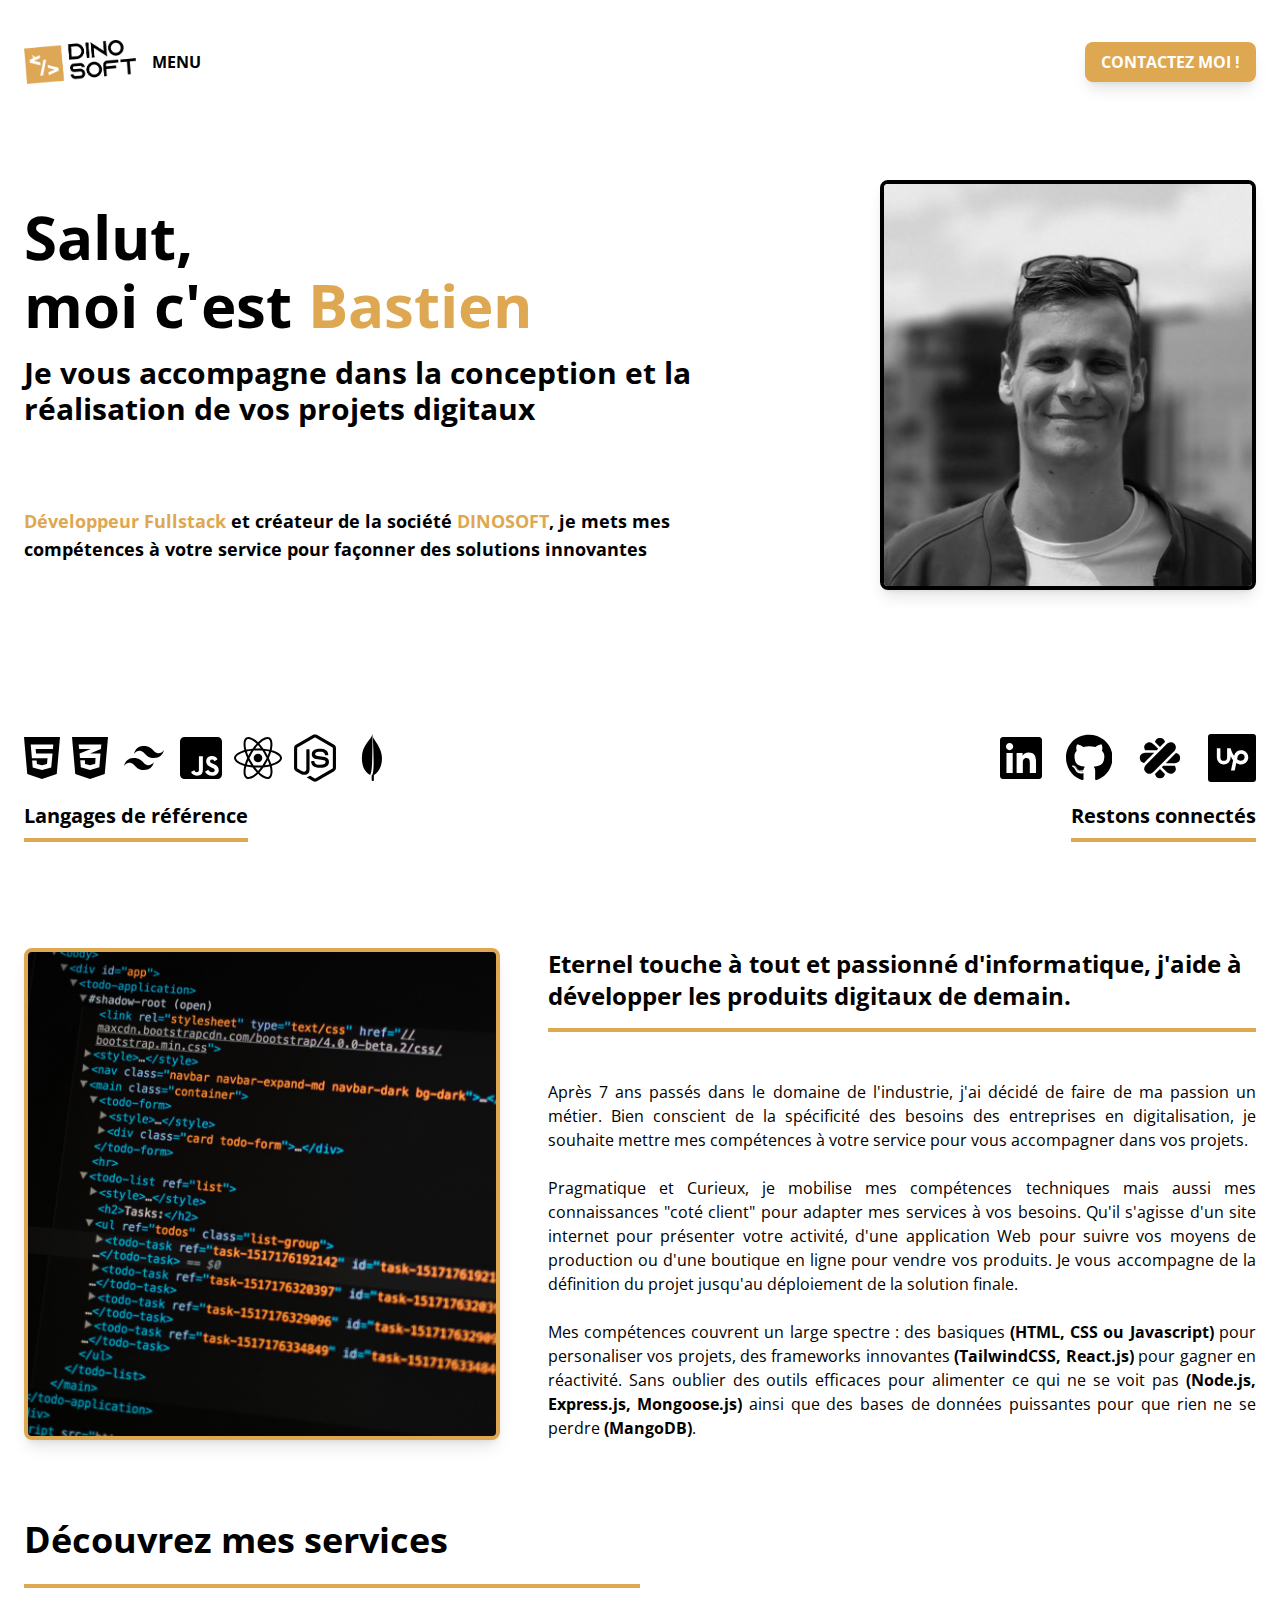
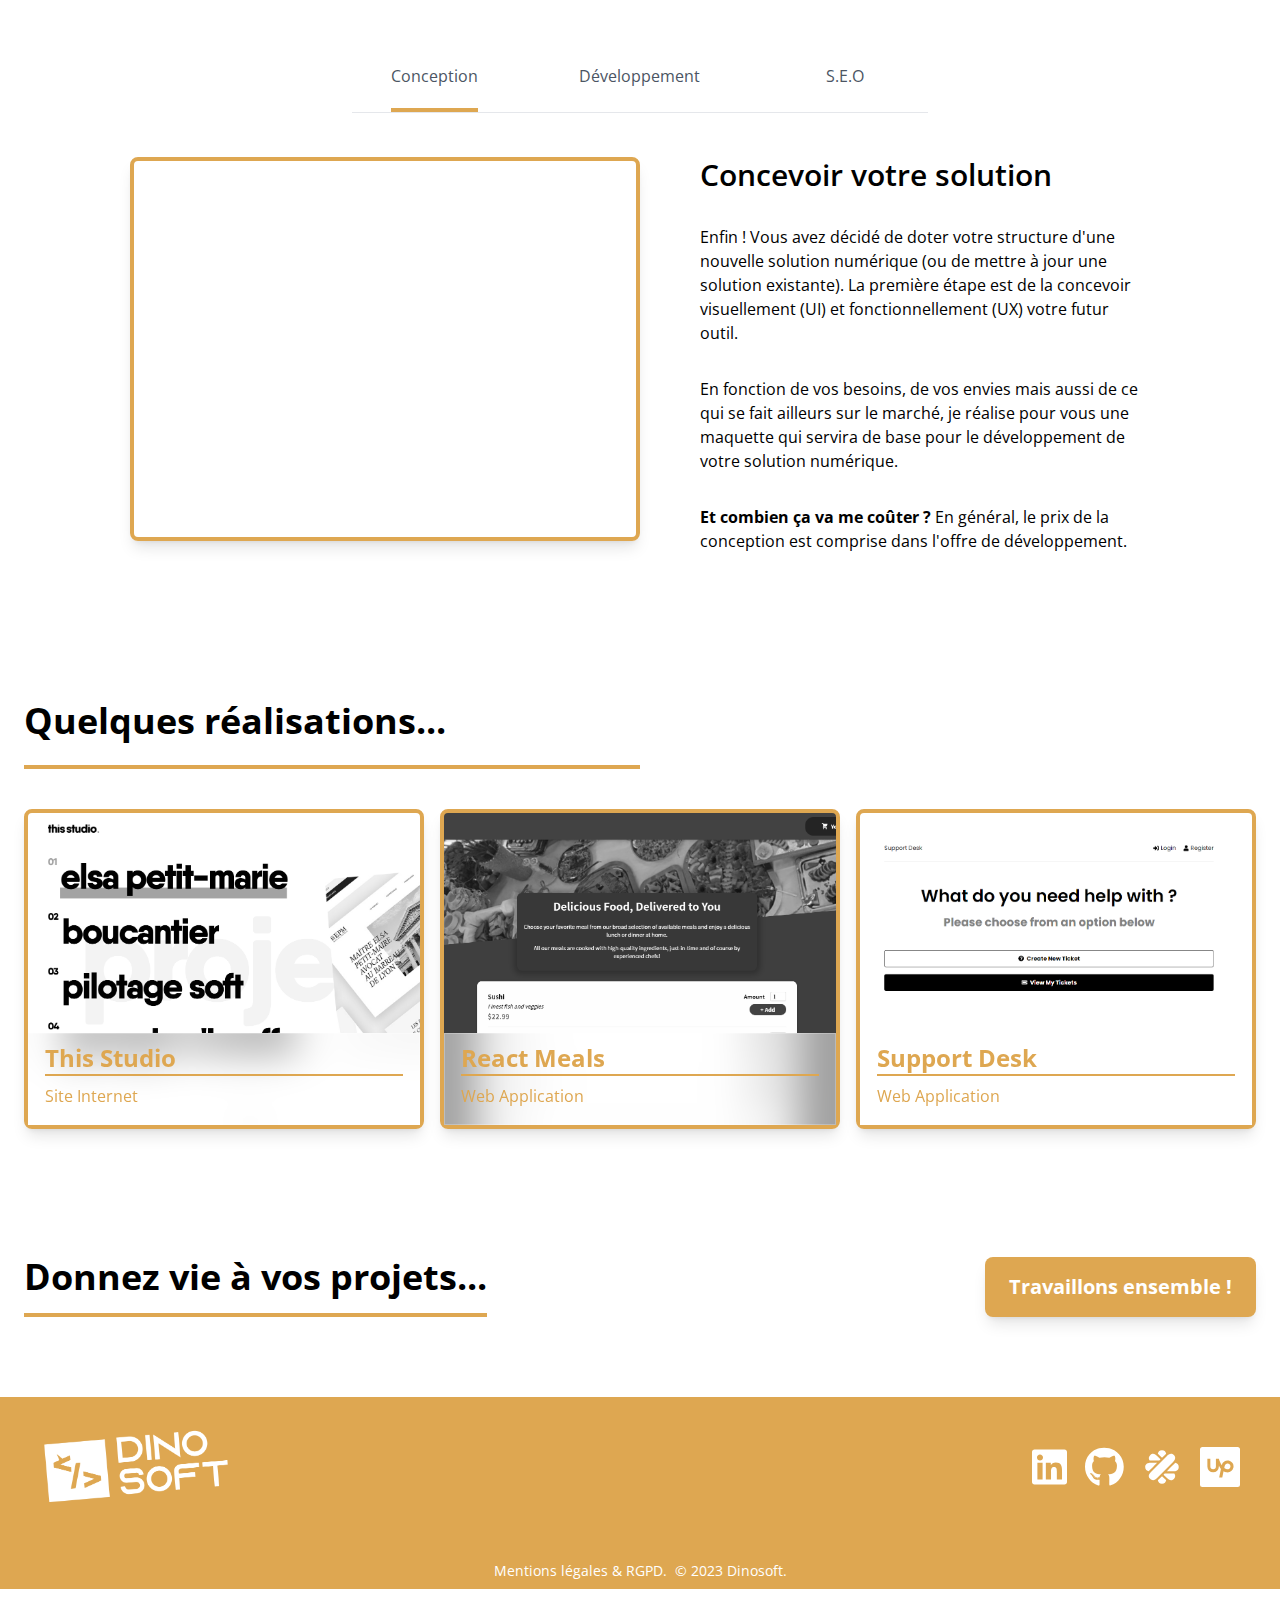
==== commit 25e459a0: "adding services" ====
--- a/index.html
+++ b/index.html
@@ -27,7 +27,7 @@
 				>
 					<!-- Logo & Menu Container -->
 					<div
-						class="flex items-center justify-start w-full md:space-x-4 md:w-1/3"
+						class="flex items-center justify-start w-full md:space-x-4 md:w-3/6"
 					>
 						<!-- logo -->
 						<a class="group w-28" href="index.html">
@@ -46,10 +46,11 @@
 						</div>
 						<div
 							id="md-menu"
-							class="hidden space-x-3 justify-w-full items-center"
+							class="hidden max-w-xl space-x-3 justify-w-full items-center"
 						>
 							<a href="#header" class="hover:text-orange">Accueil</a>
 							<a href="#about" class="hover:text-orange">A-propos</a>
+							<a href="#features" class="hover:text-orange">Services</a>
 							<a href="#projects" class="hover:text-orange">Projets</a>
 						</div>
 					</div>
@@ -82,6 +83,7 @@
 					<div class="flex flex-col space-y-6 pl-12">
 						<a href="#header" class="hover:text-black">Accueil</a>
 						<a href="#about" class="hover:text-black">A-propos</a>
+						<a href="#features" class="hover:text-orange">Services</a>
 						<a href="#projects" class="hover:text-black">Projets</a>
 					</div>
 					<!-- CTA BUTTON -->
@@ -467,6 +469,153 @@
 				</div>
 			</div>
 		</section>
+		<section id="features">
+			<!-- Features Container -->
+			<div
+				class="container flex flex-col space-y-10 max-w-7xl mx-auto px-6 py-6 md:py-8"
+			>
+				<!-- Header -->
+				<div class="text-4xl font-bold border-b-4 border-orange pb-6 w-1/2">
+					Découvrez mes services
+				</div>
+			</div>
+			<!-- Features Tabs -->
+		<section id="tabs">
+			<!-- Tabs/Panels Container -->
+			<div class="container relative max-w-7xl mx-auto my-6 mb-20  px-6">
+				<div class="bg-tabs"></div>
+				<!-- Tabs Flex Container -->
+				<div
+					class="flex flex-col justify-center max-w-xl mx-auto mb-6 border-b md:space-x-10 md:flex-row"
+				>
+					<!-- Tab 1 -->
+					<div
+						class="flex justify-center text-center cursor-pointer text-gray-600 border-b md:border-b-0 hover:text-orange md:w-1/3 tab"
+						data-target="panel-1"
+					>
+						<div class="py-5 border-b-4 border-orange" data-target="panel-1">
+							Conception
+						</div>
+					</div>
+
+					<!-- Tab 2 -->
+					<div
+						class="flex justify-center text-center cursor-pointer text-gray-600 border-b md:border-b-0 hover:text-orange md:w-1/3 tab"
+						data-target="panel-2"
+					>
+						<div class="py-5" data-target="panel-2">Développement</div>
+					</div>
+
+					<!-- Tab 3 -->
+					<div
+						class="flex justify-center text-center cursor-pointer text-gray-600 border-b md:border-b-0 hover:text-orange md:w-1/3 tab"
+						data-target="panel-3"
+					>
+						<div class="py-5" data-target="panel-3">S.E.O</div>
+					</div>
+				</div>
+
+				<!-- Tab Panels -->
+				<div id="panels" class="container mx-auto">
+					<!-- Panel 1 -->
+					<div
+						class="flex flex-col py-5 md:flex-row md:space-x-7 panel panel-1"
+					>
+						<!-- Panel Image -->
+						
+
+						<div
+					id="feature-image1"
+					class="w-full h-80 md:w-1/2 md:h-96 rounded-lg shadow-lg mr-8 border-4 border-orange"
+				></div>
+						<!-- Panel Content -->
+						<div class="flex flex-col space-y-8 ">
+							<h3
+								class="mt-32 text-3xl font-semibold text-center md:mt-0 md:text-left"
+							>
+								Concevoir votre solution
+							</h3>
+							<p class="max-w-md text-center text-grayishBlue md:text-left">
+								Enfin ! Vous avez décidé de doter votre structure d'une nouvelle solution numérique (ou de mettre à jour une solution existante). 
+								La première étape est de la concevoir visuellement (UI) et fonctionnellement (UX) votre futur outil. 
+							</p>
+							<p class="max-w-md text-center text-grayishBlue md:text-left">
+								En fonction de vos besoins, de vos envies mais aussi de ce qui se fait ailleurs sur le marché, je réalise pour vous une maquette qui servira de base pour le développement de votre solution numérique.
+							</p>
+							<p class="max-w-md text-center text-bold text-grayishBlue md:text-left">
+								<strong>Et combien ça va me coûter ?</strong> En général, le prix de la conception est comprise dans l'offre de développement.
+							</p>
+							
+						</div>
+					</div>
+					<!-- Panel 2 -->
+					<div
+						class="flex flex-col hidden py-5 md:flex-row md:space-x-7 panel panel-2"
+					>
+						<!-- Panel Image -->
+						
+
+						<div
+					id="feature-image2"
+					class="w-full h-80 md:w-1/2 md:h-96 rounded-lg shadow-lg mr-8 border-4 border-orange"
+				></div>
+						<!-- Panel Content -->
+						<div class="flex flex-col space-y-8 ">
+							<h3
+								class="mt-32 text-3xl font-semibold text-center md:mt-0 md:text-left"
+							>
+								Développer votre solution
+							</h3>
+							<p class="max-w-md text-center text-grayishBlue md:text-left">
+								Le coeur de mon métier et ma discipline de prédilection. Je m'occupe de tout : code, hébergement, nom de domaine. 
+							</p>
+							<p class="max-w-md text-center text-grayishBlue md:text-left">
+								Pendant cette étape, nous restons en contact afin de s'assurer que la solution développée corresponde bien à vos besoin. 
+							</p>
+							<p class="max-w-md text-center text-bold text-grayishBlue md:text-left">
+								<strong>Et combien ça va me coûter ?</strong> Le prix est variable en fonction de la complexité de la solution. Il faut compter 800€ pour une page simple (design compris) par exemple. Pour du eCommerce, les tarifs débuteront à 3000€. 
+							</p>
+							
+						</div>
+					</div>
+					<!-- Panel 3 -->
+					<div
+						class="flex flex-col hidden py-5 md:flex-row md:space-x-7 panel panel-3"
+					>
+						<!-- Panel Image -->
+						
+
+						<div
+					id="feature-image3"
+					class="w-full h-80 md:w-1/2 md:h-96 rounded-lg shadow-lg mr-8 border-4 border-orange"
+				></div>
+						<!-- Panel Content -->
+						<div class="flex flex-col space-y-8 ">
+							<h3
+								class="mt-32 text-3xl font-semibold text-center md:mt-0 md:text-left"
+							>
+								Optimisez votre visibilité sur le web
+							</h3>
+							<p class="max-w-md text-center text-grayishBlue md:text-left">
+								Maintenant que votre solution est en ligne, il s'agit pour vos clients de vous trouvez parmis une multitude d'offres. C'est la que le Search Engine Optimization (S.E.O) entre en jeu.  
+							</p>
+							<p class="max-w-md text-center text-grayishBlue md:text-left">
+								La plupart des utilisateurs du web utilisent des moteurs de recherce pour trouver des sites qu'ils visitent. Je vous propose d'optimiser votre nouveau site (ou un site déjà existant) afin que celui-ci soit mieux référencé et donc apparaissent dans plus de resultats de recherche.
+							</p>
+							<p class="max-w-md text-center text-bold text-grayishBlue md:text-left">
+								<strong>Et combien ça va me coûter ?</strong> Pour une optimisation S.E.O, il faut compter 250€.
+							</p>
+							
+						</div>
+					</div>
+
+					
+
+					
+				</div>
+			</div>
+		</div>
+		</section>
 		<section id="projects">
 			<!-- Project Container -->
 			<div
--- a/css/style.css
+++ b/css/style.css
@@ -555,9 +555,9 @@
   width: 100%;
 }
 
-@media (min-width: 640px) {
+@media (min-width: 480px) {
   .container {
-    max-width: 640px;
+    max-width: 480px;
   }
 }
 
@@ -567,21 +567,15 @@
   }
 }
 
-@media (min-width: 1024px) {
+@media (min-width: 1020px) {
   .container {
-    max-width: 1024px;
-  }
-}
-
-@media (min-width: 1280px) {
+    max-width: 1020px;
+  }
+}
+
+@media (min-width: 1440px) {
   .container {
-    max-width: 1280px;
-  }
-}
-
-@media (min-width: 1536px) {
-  .container {
-    max-width: 1536px;
+    max-width: 1440px;
   }
 }
 
@@ -651,6 +645,11 @@
   margin-bottom: 2.5rem;
 }
 
+.my-6 {
+  margin-top: 1.5rem;
+  margin-bottom: 1.5rem;
+}
+
 .mx-4 {
   margin-left: 1rem;
   margin-right: 1rem;
@@ -691,6 +690,14 @@
   margin-bottom: 1.5rem;
 }
 
+.mb-20 {
+  margin-bottom: 5rem;
+}
+
+.mt-32 {
+  margin-top: 8rem;
+}
+
 .mt-2 {
   margin-top: 0.5rem;
 }
@@ -707,10 +714,6 @@
   margin-top: 1rem;
 }
 
-.mt-20 {
-  margin-top: 5rem;
-}
-
 .block {
   display: block;
 }
@@ -727,6 +730,10 @@
   height: 100%;
 }
 
+.h-10 {
+  height: 2.5rem;
+}
+
 .h-20 {
   height: 5rem;
 }
@@ -755,14 +762,6 @@
   height: auto;
 }
 
-.h-10 {
-  height: 2.5rem;
-}
-
-.h-1\/2 {
-  height: 50%;
-}
-
 .min-h-screen {
   min-height: 100vh;
 }
@@ -775,6 +774,10 @@
   width: 7rem;
 }
 
+.w-52 {
+  width: 13rem;
+}
+
 .w-64 {
   width: 16rem;
 }
@@ -787,12 +790,20 @@
   width: 12rem;
 }
 
-.w-52 {
-  width: 13rem;
-}
-
 .max-w-7xl {
   max-width: 80rem;
+}
+
+.max-w-xl {
+  max-width: 36rem;
+}
+
+.max-w-md {
+  max-width: 28rem;
+}
+
+.max-w-lg {
+  max-width: 32rem;
 }
 
 .-translate-y-1\/2 {
@@ -847,10 +858,6 @@
 
 .justify-between {
   justify-content: space-between;
-}
-
-.justify-around {
-  justify-content: space-around;
 }
 
 .space-x-4 > :not([hidden]) ~ :not([hidden]) {
@@ -859,10 +866,28 @@
   margin-left: calc(1rem * calc(1 - var(--tw-space-x-reverse)));
 }
 
-.space-y-3 > :not([hidden]) ~ :not([hidden]) {
+.space-x-3 > :not([hidden]) ~ :not([hidden]) {
+  --tw-space-x-reverse: 0;
+  margin-right: calc(0.75rem * var(--tw-space-x-reverse));
+  margin-left: calc(0.75rem * calc(1 - var(--tw-space-x-reverse)));
+}
+
+.space-y-24 > :not([hidden]) ~ :not([hidden]) {
   --tw-space-y-reverse: 0;
-  margin-top: calc(0.75rem * calc(1 - var(--tw-space-y-reverse)));
-  margin-bottom: calc(0.75rem * var(--tw-space-y-reverse));
+  margin-top: calc(6rem * calc(1 - var(--tw-space-y-reverse)));
+  margin-bottom: calc(6rem * var(--tw-space-y-reverse));
+}
+
+.space-y-6 > :not([hidden]) ~ :not([hidden]) {
+  --tw-space-y-reverse: 0;
+  margin-top: calc(1.5rem * calc(1 - var(--tw-space-y-reverse)));
+  margin-bottom: calc(1.5rem * var(--tw-space-y-reverse));
+}
+
+.space-x-2 > :not([hidden]) ~ :not([hidden]) {
+  --tw-space-x-reverse: 0;
+  margin-right: calc(0.5rem * var(--tw-space-x-reverse));
+  margin-left: calc(0.5rem * calc(1 - var(--tw-space-x-reverse)));
 }
 
 .space-y-8 > :not([hidden]) ~ :not([hidden]) {
@@ -877,24 +902,6 @@
   margin-bottom: calc(0.5rem * var(--tw-space-y-reverse));
 }
 
-.space-x-2 > :not([hidden]) ~ :not([hidden]) {
-  --tw-space-x-reverse: 0;
-  margin-right: calc(0.5rem * var(--tw-space-x-reverse));
-  margin-left: calc(0.5rem * calc(1 - var(--tw-space-x-reverse)));
-}
-
-.space-x-3 > :not([hidden]) ~ :not([hidden]) {
-  --tw-space-x-reverse: 0;
-  margin-right: calc(0.75rem * var(--tw-space-x-reverse));
-  margin-left: calc(0.75rem * calc(1 - var(--tw-space-x-reverse)));
-}
-
-.space-y-6 > :not([hidden]) ~ :not([hidden]) {
-  --tw-space-y-reverse: 0;
-  margin-top: calc(1.5rem * calc(1 - var(--tw-space-y-reverse)));
-  margin-bottom: calc(1.5rem * var(--tw-space-y-reverse));
-}
-
 .space-y-10 > :not([hidden]) ~ :not([hidden]) {
   --tw-space-y-reverse: 0;
   margin-top: calc(2.5rem * calc(1 - var(--tw-space-y-reverse)));
@@ -907,36 +914,6 @@
   margin-bottom: calc(3.5rem * var(--tw-space-y-reverse));
 }
 
-.space-y-4 > :not([hidden]) ~ :not([hidden]) {
-  --tw-space-y-reverse: 0;
-  margin-top: calc(1rem * calc(1 - var(--tw-space-y-reverse)));
-  margin-bottom: calc(1rem * var(--tw-space-y-reverse));
-}
-
-.space-x-6 > :not([hidden]) ~ :not([hidden]) {
-  --tw-space-x-reverse: 0;
-  margin-right: calc(1.5rem * var(--tw-space-x-reverse));
-  margin-left: calc(1.5rem * calc(1 - var(--tw-space-x-reverse)));
-}
-
-.space-y-16 > :not([hidden]) ~ :not([hidden]) {
-  --tw-space-y-reverse: 0;
-  margin-top: calc(4rem * calc(1 - var(--tw-space-y-reverse)));
-  margin-bottom: calc(4rem * var(--tw-space-y-reverse));
-}
-
-.space-y-20 > :not([hidden]) ~ :not([hidden]) {
-  --tw-space-y-reverse: 0;
-  margin-top: calc(5rem * calc(1 - var(--tw-space-y-reverse)));
-  margin-bottom: calc(5rem * var(--tw-space-y-reverse));
-}
-
-.space-y-24 > :not([hidden]) ~ :not([hidden]) {
-  --tw-space-y-reverse: 0;
-  margin-top: calc(6rem * calc(1 - var(--tw-space-y-reverse)));
-  margin-bottom: calc(6rem * var(--tw-space-y-reverse));
-}
-
 .self-end {
   align-self: flex-end;
 }
@@ -959,6 +936,10 @@
 
 .border-b-4 {
   border-bottom-width: 4px;
+}
+
+.border-b {
+  border-bottom-width: 1px;
 }
 
 .border-b-2 {
@@ -985,12 +966,12 @@
   background-color: rgb(255 255 255 / var(--tw-bg-opacity));
 }
 
+.fill-white {
+  fill: #fff;
+}
+
 .fill-orange {
   fill: #DEA751;
-}
-
-.fill-white {
-  fill: #fff;
 }
 
 .px-6 {
@@ -1013,14 +994,29 @@
   padding-bottom: 0.5rem;
 }
 
+.py-4 {
+  padding-top: 1rem;
+  padding-bottom: 1rem;
+}
+
+.px-2 {
+  padding-left: 0.5rem;
+  padding-right: 0.5rem;
+}
+
 .py-1 {
   padding-top: 0.25rem;
   padding-bottom: 0.25rem;
 }
 
-.px-2 {
-  padding-left: 0.5rem;
-  padding-right: 0.5rem;
+.py-6 {
+  padding-top: 1.5rem;
+  padding-bottom: 1.5rem;
+}
+
+.py-5 {
+  padding-top: 1.25rem;
+  padding-bottom: 1.25rem;
 }
 
 .py-20 {
@@ -1028,21 +1024,6 @@
   padding-bottom: 5rem;
 }
 
-.py-4 {
-  padding-top: 1rem;
-  padding-bottom: 1rem;
-}
-
-.py-40 {
-  padding-top: 10rem;
-  padding-bottom: 10rem;
-}
-
-.py-10 {
-  padding-top: 2.5rem;
-  padding-bottom: 2.5rem;
-}
-
 .pt-40 {
   padding-top: 10rem;
 }
@@ -1083,8 +1064,8 @@
   text-align: start;
 }
 
-.text-lg {
-  font-size: 1.125rem;
+.text-xl {
+  font-size: 1.25rem;
   line-height: 1.75rem;
 }
 
@@ -1098,16 +1079,16 @@
   line-height: 2rem;
 }
 
-.text-xl {
-  font-size: 1.25rem;
-  line-height: 1.75rem;
-}
-
 .text-4xl {
   font-size: 2.25rem;
   line-height: 2.5rem;
 }
 
+.text-3xl {
+  font-size: 1.875rem;
+  line-height: 2.25rem;
+}
+
 .text-xs {
   font-size: 0.75rem;
   line-height: 1rem;
@@ -1122,6 +1103,10 @@
   font-weight: 700;
 }
 
+.font-semibold {
+  font-weight: 600;
+}
+
 .uppercase {
   text-transform: uppercase;
 }
@@ -1134,6 +1119,11 @@
 .text-orange {
   --tw-text-opacity: 1;
   color: rgb(222 167 81 / var(--tw-text-opacity));
+}
+
+.text-gray-600 {
+  --tw-text-opacity: 1;
+  color: rgb(75 85 99 / var(--tw-text-opacity));
 }
 
 .shadow-lg {
@@ -1196,6 +1186,27 @@
   background-position: 25%;
 }
 
+#feature-image1 {
+  background-image: url('../src/UI.jpg');
+  background-repeat: no-repeat;
+  background-size: cover;
+  background-position: 50%;
+}
+
+#feature-image2 {
+  background-image: url('../src/web-dev.jpg');
+  background-repeat: no-repeat;
+  background-size: cover;
+  background-position: 50%;
+}
+
+#feature-image3 {
+  background-image: url('../src/seo.jpg');
+  background-repeat: no-repeat;
+  background-size: cover;
+  background-position: 50%;
+}
+
 #card-1 {
   background-image: url('../src/thisstudio1.png');
   background-repeat: no-repeat;
@@ -1244,71 +1255,56 @@
   transform: translate(var(--tw-translate-x), var(--tw-translate-y)) rotate(var(--tw-rotate)) skewX(var(--tw-skew-x)) skewY(var(--tw-skew-y)) scaleX(var(--tw-scale-x)) scaleY(var(--tw-scale-y));
 }
 
-.hover\:scale-105:hover {
+.hover\:border-4:hover {
+  border-width: 4px;
+}
+
+.hover\:border-orange:hover {
+  --tw-border-opacity: 1;
+  border-color: rgb(222 167 81 / var(--tw-border-opacity));
+}
+
+.hover\:bg-white:hover {
+  --tw-bg-opacity: 1;
+  background-color: rgb(255 255 255 / var(--tw-bg-opacity));
+}
+
+.hover\:text-orange:hover {
+  --tw-text-opacity: 1;
+  color: rgb(222 167 81 / var(--tw-text-opacity));
+}
+
+.hover\:text-black:hover {
+  --tw-text-opacity: 1;
+  color: rgb(0 0 0 / var(--tw-text-opacity));
+}
+
+.hover\:underline:hover {
+  -webkit-text-decoration-line: underline;
+          text-decoration-line: underline;
+}
+
+.focus\:outline-none:focus {
+  outline: 2px solid transparent;
+  outline-offset: 2px;
+}
+
+.group:hover .group-hover\:block {
+  display: block;
+}
+
+.group:hover .group-hover\:flex {
+  display: flex;
+}
+
+.group:hover .group-hover\:hidden {
+  display: none;
+}
+
+.group:hover .group-hover\:scale-105 {
   --tw-scale-x: 1.05;
   --tw-scale-y: 1.05;
   transform: translate(var(--tw-translate-x), var(--tw-translate-y)) rotate(var(--tw-rotate)) skewX(var(--tw-skew-x)) skewY(var(--tw-skew-y)) scaleX(var(--tw-scale-x)) scaleY(var(--tw-scale-y));
-}
-
-.hover\:border-4:hover {
-  border-width: 4px;
-}
-
-.hover\:border-orange:hover {
-  --tw-border-opacity: 1;
-  border-color: rgb(222 167 81 / var(--tw-border-opacity));
-}
-
-.hover\:bg-white:hover {
-  --tw-bg-opacity: 1;
-  background-color: rgb(255 255 255 / var(--tw-bg-opacity));
-}
-
-.hover\:text-base:hover {
-  font-size: 1rem;
-  line-height: 1.5rem;
-}
-
-.hover\:text-orange:hover {
-  --tw-text-opacity: 1;
-  color: rgb(222 167 81 / var(--tw-text-opacity));
-}
-
-.hover\:text-pink-500:hover {
-  --tw-text-opacity: 1;
-  color: rgb(236 72 153 / var(--tw-text-opacity));
-}
-
-.hover\:text-gray-500:hover {
-  --tw-text-opacity: 1;
-  color: rgb(107 114 128 / var(--tw-text-opacity));
-}
-
-.hover\:text-black:hover {
-  --tw-text-opacity: 1;
-  color: rgb(0 0 0 / var(--tw-text-opacity));
-}
-
-.hover\:underline:hover {
-  -webkit-text-decoration-line: underline;
-          text-decoration-line: underline;
-}
-
-.focus\:outline-none:focus {
-  outline: 2px solid transparent;
-  outline-offset: 2px;
-}
-
-.group:hover .group-hover\:block {
-  display: block;
-}
-
-.group:hover .group-hover\:flex {
-  display: flex;
-}
-
-.group:hover .group-hover\:hidden {
-  display: none;
 }
 
 .group:hover .group-hover\:scale-110 {
@@ -1317,12 +1313,6 @@
   transform: translate(var(--tw-translate-x), var(--tw-translate-y)) rotate(var(--tw-rotate)) skewX(var(--tw-skew-x)) skewY(var(--tw-skew-y)) scaleX(var(--tw-scale-x)) scaleY(var(--tw-scale-y));
 }
 
-.group:hover .group-hover\:scale-105 {
-  --tw-scale-x: 1.05;
-  --tw-scale-y: 1.05;
-  transform: translate(var(--tw-translate-x), var(--tw-translate-y)) rotate(var(--tw-rotate)) skewX(var(--tw-skew-x)) skewY(var(--tw-skew-y)) scaleX(var(--tw-scale-x)) scaleY(var(--tw-scale-y));
-}
-
 .group:hover .group-hover\:fill-orange {
   fill: #DEA751;
 }
@@ -1336,6 +1326,10 @@
     margin-top: 9rem;
   }
 
+  .md\:mt-0 {
+    margin-top: 0px;
+  }
+
   .md\:ml-10 {
     margin-left: 2.5rem;
   }
@@ -1364,44 +1358,52 @@
     height: auto;
   }
 
+  .md\:h-96 {
+    height: 24rem;
+  }
+
   .md\:h-48 {
     height: 12rem;
   }
 
+  .md\:w-1\/3 {
+    width: 33.333333%;
+  }
+
+  .md\:w-4\/12 {
+    width: 33.333333%;
+  }
+
+  .md\:w-11\/12 {
+    width: 91.666667%;
+  }
+
+  .md\:w-8\/12 {
+    width: 66.666667%;
+  }
+
+  .md\:w-64 {
+    width: 16rem;
+  }
+
+  .md\:w-2\/3 {
+    width: 66.666667%;
+  }
+
+  .md\:w-1\/2 {
+    width: 50%;
+  }
+
   .md\:w-2\/12 {
     width: 16.666667%;
   }
 
-  .md\:w-4\/12 {
+  .md\:w-2\/6 {
     width: 33.333333%;
   }
 
-  .md\:w-11\/12 {
-    width: 91.666667%;
-  }
-
-  .md\:w-8\/12 {
-    width: 66.666667%;
-  }
-
-  .md\:w-64 {
-    width: 16rem;
-  }
-
-  .md\:w-2\/3 {
-    width: 66.666667%;
-  }
-
-  .md\:w-1\/3 {
-    width: 33.333333%;
-  }
-
-  .md\:w-6\/12 {
+  .md\:w-3\/6 {
     width: 50%;
-  }
-
-  .md\:w-3\/12 {
-    width: 25%;
   }
 
   .md\:max-w-3xl {
@@ -1434,6 +1436,12 @@
 
   .md\:justify-between {
     justify-content: space-between;
+  }
+
+  .md\:space-x-4 > :not([hidden]) ~ :not([hidden]) {
+    --tw-space-x-reverse: 0;
+    margin-right: calc(1rem * var(--tw-space-x-reverse));
+    margin-left: calc(1rem * calc(1 - var(--tw-space-x-reverse)));
   }
 
   .md\:space-y-0 > :not([hidden]) ~ :not([hidden]) {
@@ -1460,10 +1468,16 @@
     margin-left: calc(0.75rem * calc(1 - var(--tw-space-x-reverse)));
   }
 
-  .md\:space-x-4 > :not([hidden]) ~ :not([hidden]) {
+  .md\:space-x-10 > :not([hidden]) ~ :not([hidden]) {
     --tw-space-x-reverse: 0;
-    margin-right: calc(1rem * var(--tw-space-x-reverse));
-    margin-left: calc(1rem * calc(1 - var(--tw-space-x-reverse)));
+    margin-right: calc(2.5rem * var(--tw-space-x-reverse));
+    margin-left: calc(2.5rem * calc(1 - var(--tw-space-x-reverse)));
+  }
+
+  .md\:space-x-7 > :not([hidden]) ~ :not([hidden]) {
+    --tw-space-x-reverse: 0;
+    margin-right: calc(1.75rem * var(--tw-space-x-reverse));
+    margin-left: calc(1.75rem * calc(1 - var(--tw-space-x-reverse)));
   }
 
   .md\:space-x-2 > :not([hidden]) ~ :not([hidden]) {
@@ -1472,6 +1486,10 @@
     margin-left: calc(0.5rem * calc(1 - var(--tw-space-x-reverse)));
   }
 
+  .md\:border-b-0 {
+    border-bottom-width: 0px;
+  }
+
   .md\:py-10 {
     padding-top: 2.5rem;
     padding-bottom: 2.5rem;
@@ -1482,9 +1500,18 @@
     padding-bottom: 3rem;
   }
 
+  .md\:py-8 {
+    padding-top: 2rem;
+    padding-bottom: 2rem;
+  }
+
   .md\:px-4 {
     padding-left: 1rem;
     padding-right: 1rem;
+  }
+
+  .md\:text-left {
+    text-align: left;
   }
 
   .md\:text-justify {
@@ -1525,9 +1552,4 @@
     --tw-scale-y: 1.1;
     transform: translate(var(--tw-translate-x), var(--tw-translate-y)) rotate(var(--tw-rotate)) skewX(var(--tw-skew-x)) skewY(var(--tw-skew-y)) scaleX(var(--tw-scale-x)) scaleY(var(--tw-scale-y));
   }
-
-  .md\:hover\:text-orange:hover {
-    --tw-text-opacity: 1;
-    color: rgb(222 167 81 / var(--tw-text-opacity));
-  }
 }
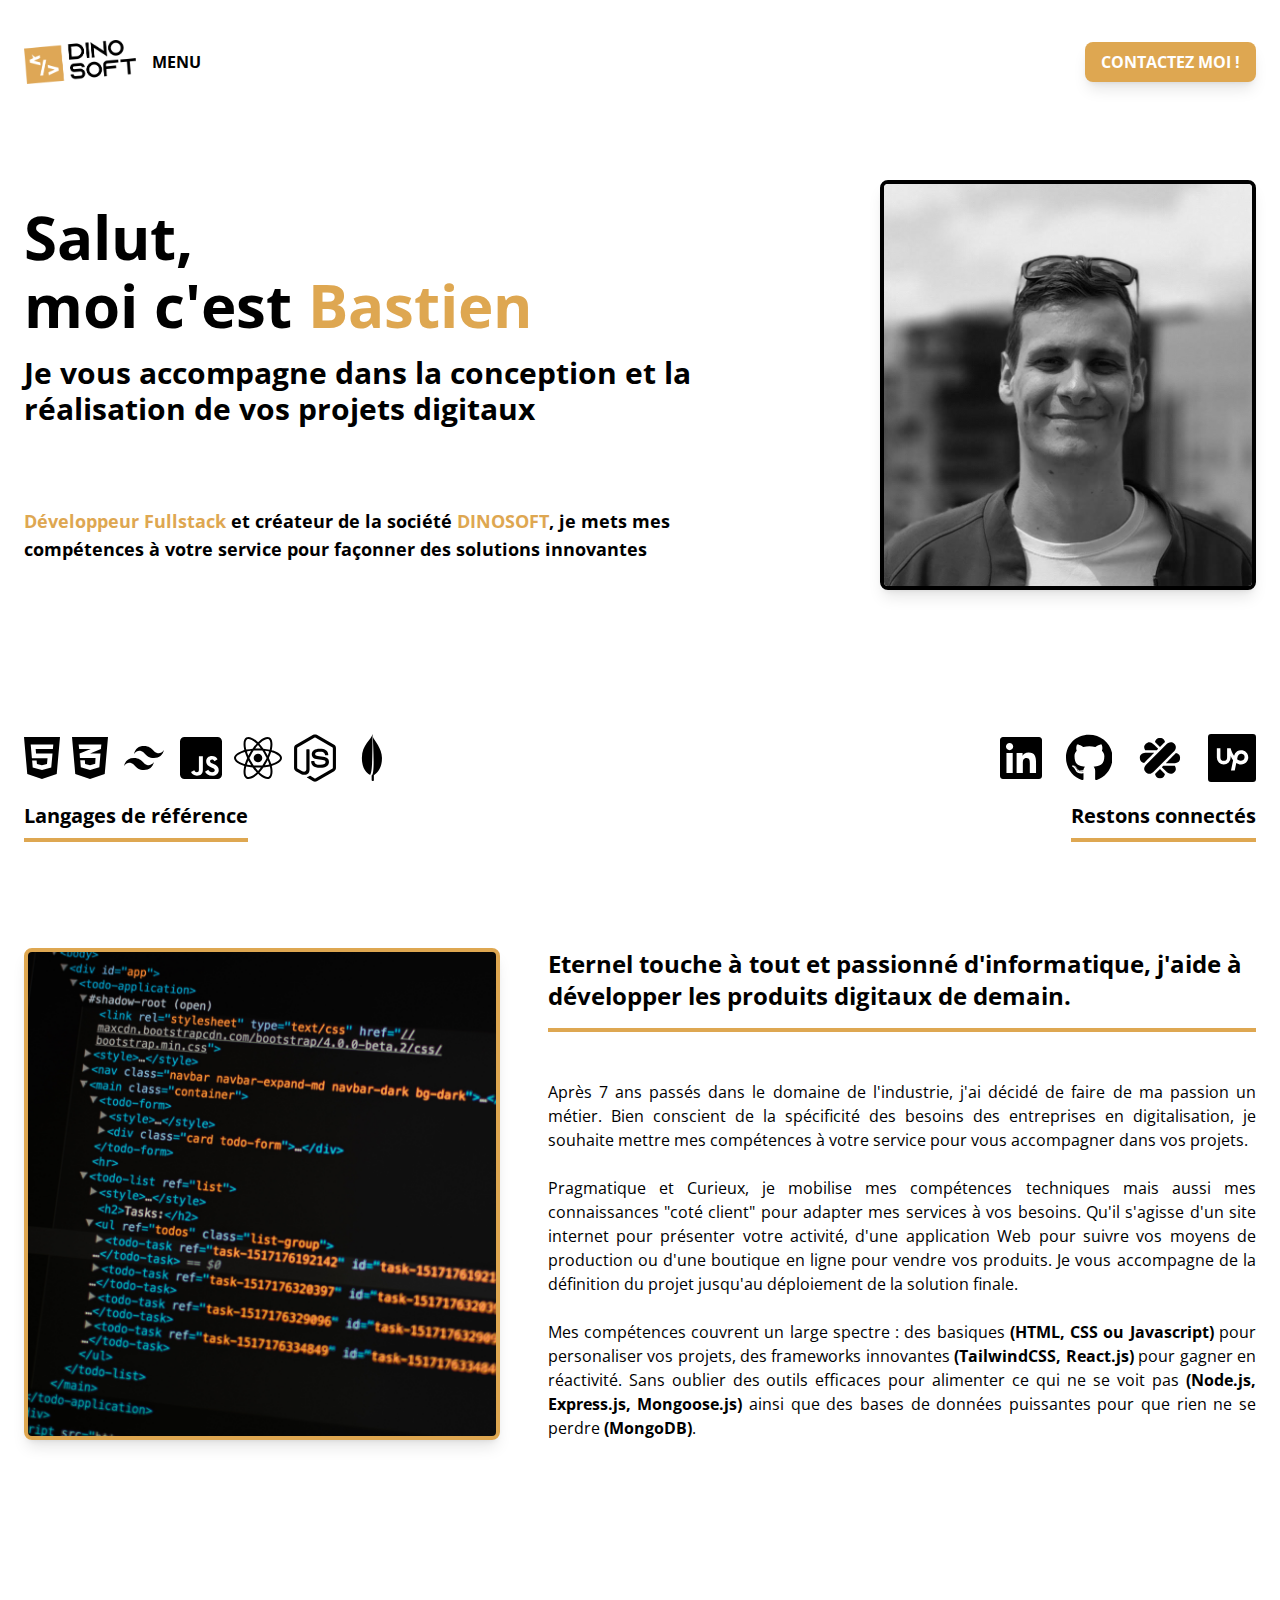
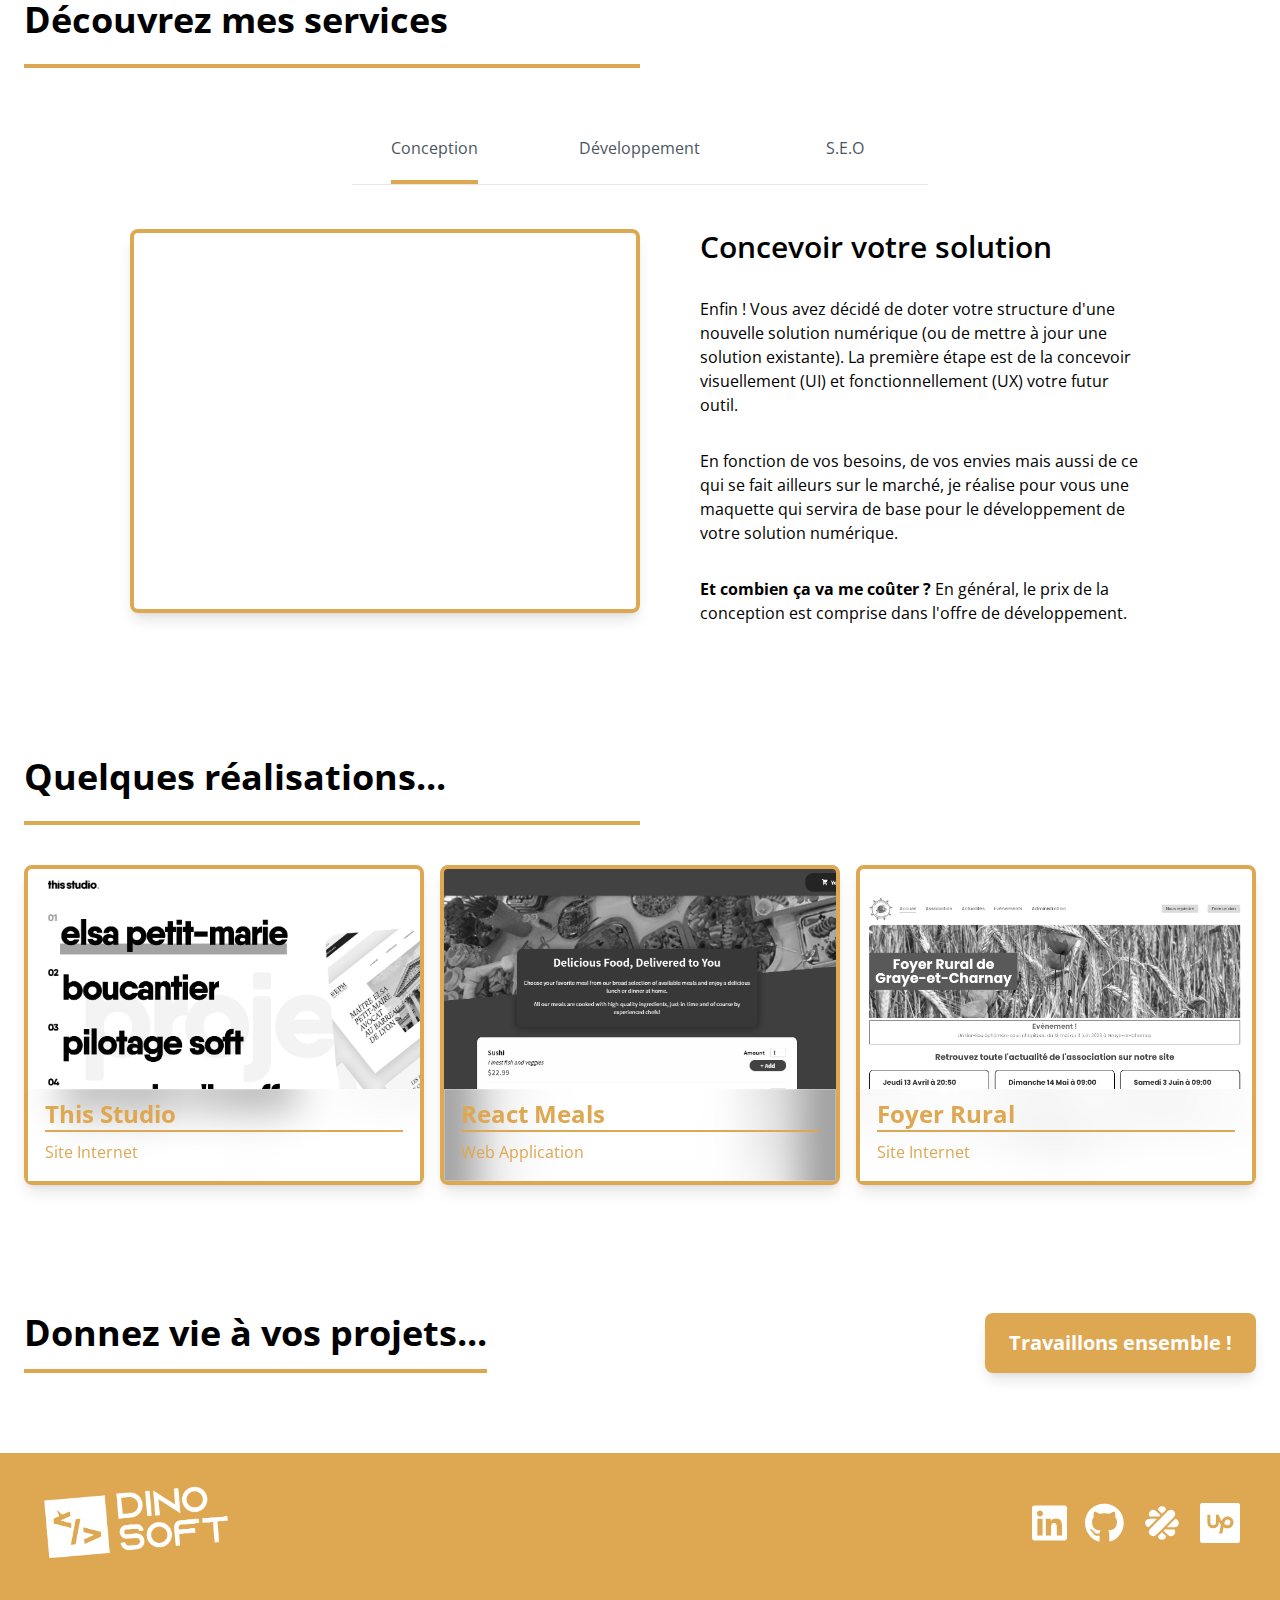
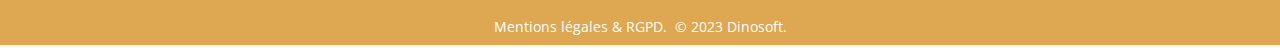
==== commit 5c109435: "bug fixes" ====
--- a/index.html
+++ b/index.html
@@ -336,7 +336,7 @@
 								<div
 									class="hidden absolute -top-12 px-2 py-1 border-2 text-md mb-4 font-bold text-orange border-orange rounded-lg shadow-lg group-hover:block"
 								>
-									MANGODB
+									MONGODB
 								</div>
 							</div>
 						</div>
@@ -425,7 +425,7 @@
 		<section id="about">
 			<!-- About Container -->
 			<div
-				class="container flex flex-col space-y-6 max-w-7xl mx-auto px-6 py-8 md:py-12 md:flex-row md:space-y-0 md:space-x-4"
+				class="container flex flex-col space-y-6 max-w-7xl mx-auto px-6 py-8 mb-16 md:py-12 md:flex-row md:space-y-0 md:space-x-4"
 			>
 				<!-- Img Container -->
 				<div
@@ -464,7 +464,7 @@
 						qui ne se voit pas
 						<span class="font-bold">(Node.js, Express.js, Mongoose.js)</span>
 						ainsi que des bases de données puissantes pour que rien ne se perdre
-						<span class="font-bold">(MangoDB)</span>.
+						<span class="font-bold">(MongoDB)</span>.
 					</p>
 				</div>
 			</div>
@@ -472,7 +472,7 @@
 		<section id="features">
 			<!-- Features Container -->
 			<div
-				class="container flex flex-col space-y-10 max-w-7xl mx-auto px-6 py-6 md:py-8"
+				class="container flex flex-col space-y-10 max-w-7xl mx-auto px-6 py-6 md:pt-12"
 			>
 				<!-- Header -->
 				<div class="text-4xl font-bold border-b-4 border-orange pb-6 w-1/2">
@@ -482,7 +482,7 @@
 			<!-- Features Tabs -->
 		<section id="tabs">
 			<!-- Tabs/Panels Container -->
-			<div class="container relative max-w-7xl mx-auto my-6 mb-20  px-6">
+			<div class="container relative max-w-7xl mx-auto my-6 mb-16  px-6">
 				<div class="bg-tabs"></div>
 				<!-- Tabs Flex Container -->
 				<div
@@ -531,7 +531,7 @@
 						<!-- Panel Content -->
 						<div class="flex flex-col space-y-8 ">
 							<h3
-								class="mt-32 text-3xl font-semibold text-center md:mt-0 md:text-left"
+								class="mt-16 text-3xl font-semibold text-center md:mt-0 md:text-left"
 							>
 								Concevoir votre solution
 							</h3>
@@ -562,7 +562,7 @@
 						<!-- Panel Content -->
 						<div class="flex flex-col space-y-8 ">
 							<h3
-								class="mt-32 text-3xl font-semibold text-center md:mt-0 md:text-left"
+								class="mt-16 text-3xl font-semibold text-center md:mt-0 md:text-left"
 							>
 								Développer votre solution
 							</h3>
@@ -592,7 +592,7 @@
 						<!-- Panel Content -->
 						<div class="flex flex-col space-y-8 ">
 							<h3
-								class="mt-32 text-3xl font-semibold text-center md:mt-0 md:text-left"
+								class="mt-16 text-3xl font-semibold text-center md:mt-0 md:text-left"
 							>
 								Optimisez votre visibilité sur le web
 							</h3>
@@ -667,7 +667,7 @@
 							class="absolute top-4 right-4 hidden space-x-3 px-4 justify-center items-center group-hover:flex"
 						>
 							<div class="h-8">
-								<a href="#">
+								<a href="https://github.com/dinosoft-web/thisstudio" target="_blank">
 									<svg class="h-8 fill-orange" viewBox="0 0 496 512">
 										<path
 											d="M165.9 397.4c0 2-2.3 3.6-5.2 3.6-3.3.3-5.6-1.3-5.6-3.6 0-2 2.3-3.6 5.2-3.6 3-.3 5.6 1.3 5.6 3.6zm-31.1-4.5c-.7 2 1.3 4.3 4.3 4.9 2.6 1 5.6 0 6.2-2s-1.3-4.3-4.3-5.2c-2.6-.7-5.5.3-6.2 2.3zm44.2-1.7c-2.9.7-4.9 2.6-4.6 4.9.3 2 2.9 3.3 5.9 2.6 2.9-.7 4.9-2.6 4.6-4.6-.3-1.9-3-3.2-5.9-2.9zM244.8 8C106.1 8 0 113.3 0 252c0 110.9 69.8 205.8 169.5 239.2 12.8 2.3 17.3-5.6 17.3-12.1 0-6.2-.3-40.4-.3-61.4 0 0-70 15-84.7-29.8 0 0-11.4-29.1-27.8-36.6 0 0-22.9-15.7 1.6-15.4 0 0 24.9 2 38.6 25.8 21.9 38.6 58.6 27.5 72.9 20.9 2.3-16 8.8-27.1 16-33.7-55.9-6.2-112.3-14.3-112.3-110.5 0-27.5 7.6-41.3 23.6-58.9-2.6-6.5-11.1-33.3 2.6-67.9 20.9-6.5 69 27 69 27 20-5.6 41.5-8.5 62.8-8.5s42.8 2.9 62.8 8.5c0 0 48.1-33.6 69-27 13.7 34.7 5.2 61.4 2.6 67.9 16 17.7 25.8 31.5 25.8 58.9 0 96.5-58.9 104.2-114.8 110.5 9.2 7.9 17 22.9 17 46.4 0 33.7-.3 75.4-.3 83.6 0 6.5 4.6 14.4 17.3 12.1C428.2 457.8 496 362.9 496 252 496 113.3 383.5 8 244.8 8zM97.2 352.9c-1.3 1-1 3.3.7 5.2 1.6 1.6 3.9 2.3 5.2 1 1.3-1 1-3.3-.7-5.2-1.6-1.6-3.9-2.3-5.2-1zm-10.8-8.1c-.7 1.3.3 2.9 2.3 3.9 1.6 1 3.6.7 4.3-.7.7-1.3-.3-2.9-2.3-3.9-2-.6-3.6-.3-4.3.7zm32.4 35.6c-1.6 1.3-1 4.3 1.3 6.2 2.3 2.3 5.2 2.6 6.5 1 1.3-1.3.7-4.3-1.3-6.2-2.2-2.3-5.2-2.6-6.5-1zm-11.4-14.7c-1.6 1-1.6 3.6 0 5.9 1.6 2.3 4.3 3.3 5.6 2.3 1.6-1.3 1.6-3.9 0-6.2-1.4-2.3-4-3.3-5.6-2z"
@@ -676,7 +676,7 @@
 								</a>
 							</div>
 							<div class="h-6">
-								<a href="#">
+								<a href="https://dinosoft-web.github.io/thisstudio/" target="_blank">
 									<svg class="h-6 fill-orange" viewBox="0 0 496 512">
 										<path
 											d="M320 0c-17.7 0-32 14.3-32 32s14.3 32 32 32h82.7L201.4 265.4c-12.5 12.5-12.5 32.8 0 45.3s32.8 12.5 45.3 0L448 109.3V192c0 17.7 14.3 32 32 32s32-14.3 32-32V32c0-17.7-14.3-32-32-32H320zM80 32C35.8 32 0 67.8 0 112V432c0 44.2 35.8 80 80 80H400c44.2 0 80-35.8 80-80V320c0-17.7-14.3-32-32-32s-32 14.3-32 32V432c0 8.8-7.2 16-16 16H80c-8.8 0-16-7.2-16-16V112c0-8.8 7.2-16 16-16H192c17.7 0 32-14.3 32-32s-14.3-32-32-32H80z"
@@ -766,10 +766,10 @@
 							<h2
 								class="font-bold text-2xl mx-4 border-b-2 border-orange group-hover:hidden"
 							>
-								Support Desk
+								Foyer Rural
 							</h2>
 							<p class="text-md mx-4 mt-2 mb-4 group-hover:hidden">
-								Web Application
+								Site Internet
 							</p>
 						</div>
 						<!-- Tag Container  -->
@@ -782,19 +782,16 @@
 							</div>
 							<!-- Tag -->
 							<div class="text-xs font-bold bg-orange py-2 px-6 rounded-lg">
-								NODE.JS
-							</div>
-							<!-- Tag -->
-							<div class="text-xs font-bold bg-orange py-2 px-6 rounded-lg">
-								MANGODB
-							</div>
+								FIREBASE
+							</div>
+							
 						</div>
 						<!-- Action Container -->
 						<div
 							class="absolute top-4 right-4 hidden space-x-3 px-4 justify-center items-center group-hover:flex"
 						>
 							<div class="h-8">
-								<a href="#">
+								<a href="https://github.com/dinosoft-web/foyer-rural" target="_blank">
 									<svg class="h-8 fill-orange" viewBox="0 0 496 512">
 										<path
 											d="M165.9 397.4c0 2-2.3 3.6-5.2 3.6-3.3.3-5.6-1.3-5.6-3.6 0-2 2.3-3.6 5.2-3.6 3-.3 5.6 1.3 5.6 3.6zm-31.1-4.5c-.7 2 1.3 4.3 4.3 4.9 2.6 1 5.6 0 6.2-2s-1.3-4.3-4.3-5.2c-2.6-.7-5.5.3-6.2 2.3zm44.2-1.7c-2.9.7-4.9 2.6-4.6 4.9.3 2 2.9 3.3 5.9 2.6 2.9-.7 4.9-2.6 4.6-4.6-.3-1.9-3-3.2-5.9-2.9zM244.8 8C106.1 8 0 113.3 0 252c0 110.9 69.8 205.8 169.5 239.2 12.8 2.3 17.3-5.6 17.3-12.1 0-6.2-.3-40.4-.3-61.4 0 0-70 15-84.7-29.8 0 0-11.4-29.1-27.8-36.6 0 0-22.9-15.7 1.6-15.4 0 0 24.9 2 38.6 25.8 21.9 38.6 58.6 27.5 72.9 20.9 2.3-16 8.8-27.1 16-33.7-55.9-6.2-112.3-14.3-112.3-110.5 0-27.5 7.6-41.3 23.6-58.9-2.6-6.5-11.1-33.3 2.6-67.9 20.9-6.5 69 27 69 27 20-5.6 41.5-8.5 62.8-8.5s42.8 2.9 62.8 8.5c0 0 48.1-33.6 69-27 13.7 34.7 5.2 61.4 2.6 67.9 16 17.7 25.8 31.5 25.8 58.9 0 96.5-58.9 104.2-114.8 110.5 9.2 7.9 17 22.9 17 46.4 0 33.7-.3 75.4-.3 83.6 0 6.5 4.6 14.4 17.3 12.1C428.2 457.8 496 362.9 496 252 496 113.3 383.5 8 244.8 8zM97.2 352.9c-1.3 1-1 3.3.7 5.2 1.6 1.6 3.9 2.3 5.2 1 1.3-1 1-3.3-.7-5.2-1.6-1.6-3.9-2.3-5.2-1zm-10.8-8.1c-.7 1.3.3 2.9 2.3 3.9 1.6 1 3.6.7 4.3-.7.7-1.3-.3-2.9-2.3-3.9-2-.6-3.6-.3-4.3.7zm32.4 35.6c-1.6 1.3-1 4.3 1.3 6.2 2.3 2.3 5.2 2.6 6.5 1 1.3-1.3.7-4.3-1.3-6.2-2.2-2.3-5.2-2.6-6.5-1zm-11.4-14.7c-1.6 1-1.6 3.6 0 5.9 1.6 2.3 4.3 3.3 5.6 2.3 1.6-1.3 1.6-3.9 0-6.2-1.4-2.3-4-3.3-5.6-2z"
@@ -803,7 +800,7 @@
 								</a>
 							</div>
 							<div class="h-6">
-								<a href="#">
+								<a href="http://www.foyer-rural-graye-et-charnay.fr/" target="_blank">
 									<svg class="h-6 fill-orange" viewBox="0 0 496 512">
 										<path
 											d="M320 0c-17.7 0-32 14.3-32 32s14.3 32 32 32h82.7L201.4 265.4c-12.5 12.5-12.5 32.8 0 45.3s32.8 12.5 45.3 0L448 109.3V192c0 17.7 14.3 32 32 32s32-14.3 32-32V32c0-17.7-14.3-32-32-32H320zM80 32C35.8 32 0 67.8 0 112V432c0 44.2 35.8 80 80 80H400c44.2 0 80-35.8 80-80V320c0-17.7-14.3-32-32-32s-32 14.3-32 32V432c0 8.8-7.2 16-16 16H80c-8.8 0-16-7.2-16-16V112c0-8.8 7.2-16 16-16H192c17.7 0 32-14.3 32-32s-14.3-32-32-32H80z"
--- a/css/style.css
+++ b/css/style.css
@@ -714,6 +714,22 @@
   margin-top: 1rem;
 }
 
+.mt-24 {
+  margin-top: 6rem;
+}
+
+.mt-20 {
+  margin-top: 5rem;
+}
+
+.mt-16 {
+  margin-top: 4rem;
+}
+
+.mb-16 {
+  margin-bottom: 4rem;
+}
+
 .block {
   display: block;
 }
@@ -800,10 +816,6 @@
 
 .max-w-md {
   max-width: 28rem;
-}
-
-.max-w-lg {
-  max-width: 32rem;
 }
 
 .-translate-y-1\/2 {
@@ -1231,7 +1243,7 @@
 }
 
 #card-3 {
-  background-image: url('../src/supportdesk.png');
+  background-image: url('../src/foyer-rural.png');
   background-repeat: no-repeat;
   background-size: contain;
   background-position: 48%;
@@ -1366,44 +1378,40 @@
     height: 12rem;
   }
 
+  .md\:w-3\/6 {
+    width: 50%;
+  }
+
+  .md\:w-4\/12 {
+    width: 33.333333%;
+  }
+
+  .md\:w-11\/12 {
+    width: 91.666667%;
+  }
+
+  .md\:w-8\/12 {
+    width: 66.666667%;
+  }
+
+  .md\:w-64 {
+    width: 16rem;
+  }
+
+  .md\:w-2\/3 {
+    width: 66.666667%;
+  }
+
   .md\:w-1\/3 {
     width: 33.333333%;
   }
 
-  .md\:w-4\/12 {
-    width: 33.333333%;
-  }
-
-  .md\:w-11\/12 {
-    width: 91.666667%;
-  }
-
-  .md\:w-8\/12 {
-    width: 66.666667%;
-  }
-
-  .md\:w-64 {
-    width: 16rem;
-  }
-
-  .md\:w-2\/3 {
-    width: 66.666667%;
-  }
-
   .md\:w-1\/2 {
     width: 50%;
   }
 
   .md\:w-2\/12 {
     width: 16.666667%;
-  }
-
-  .md\:w-2\/6 {
-    width: 33.333333%;
-  }
-
-  .md\:w-3\/6 {
-    width: 50%;
   }
 
   .md\:max-w-3xl {
@@ -1500,14 +1508,13 @@
     padding-bottom: 3rem;
   }
 
-  .md\:py-8 {
-    padding-top: 2rem;
-    padding-bottom: 2rem;
-  }
-
   .md\:px-4 {
     padding-left: 1rem;
     padding-right: 1rem;
+  }
+
+  .md\:pt-12 {
+    padding-top: 3rem;
   }
 
   .md\:text-left {
